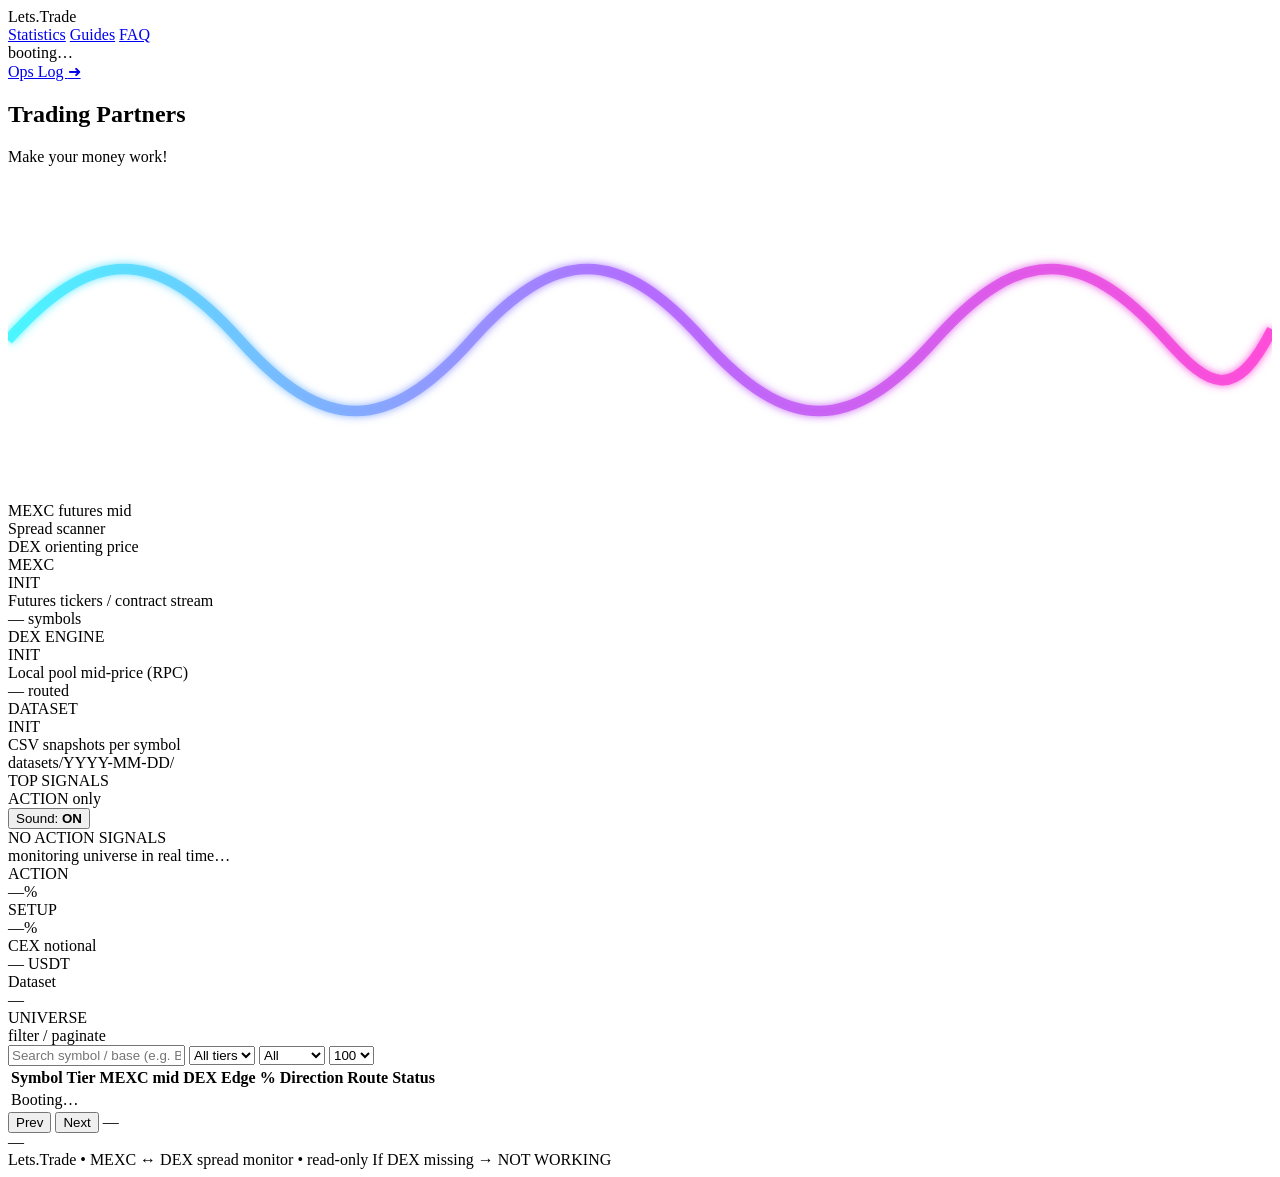
==== frontend/index.html @ 2355b115 "Remove Telegram integration" ====
<!doctype html>
<html lang="ru">
  <head>
    <meta charset="utf-8" />
    <meta name="viewport" content="width=device-width,initial-scale=1" />
    <meta http-equiv="Cache-Control" content="no-cache, no-store, must-revalidate" />
    <meta http-equiv="Pragma" content="no-cache" />
    <meta http-equiv="Expires" content="0" />
    <title>Lets.Trade — Arbitrage Radar</title>

    <link rel="icon" href="/static/icon.png" />
    <link rel="stylesheet" href="/static/style.css?v=lets-trade-ref-2" />
  </head>

  <body data-page="dashboard">
    <div class="lt-bg">
      <div class="lt-bg__grid3d"></div>
      <div class="lt-bg__vignette"></div>
      <div class="lt-bg__noise"></div>
    </div>

    <header class="lt-top">
      <div class="lt-brand">
        <div class="lt-brand__logo">
          <img src="/static/icon.png" alt="Lets.Trade" onerror="this.style.display='none'"/>
        </div>
        <div class="lt-brand__name">Lets.Trade</div>
      </div>

      <nav class="lt-nav">
        <a class="lt-nav__link lt-nav__link--active" href="/">Statistics</a>
        <a class="lt-nav__link" href="/log">Guides</a>
        <a class="lt-nav__link" href="/log">FAQ</a>
      </nav>

      <div class="lt-top__right">
        <div class="lt-chip">
          <span class="lt-dot"></span>
          <span id="tsLabel">booting…</span>
        </div>
        <a class="lt-btn lt-btn--cyan" href="/log">
          Ops Log
          <span class="lt-btn__arrow">➜</span>
        </a>
      </div>
    </header>

    <section class="lt-hero">
      <div class="lt-hero__head">
        <h1 class="lt-hero__title">Trading Partners</h1>
        <p class="lt-hero__sub">Make your money work!</p>
      </div>

      <div class="lt-hero__scene">
        <div class="lt-hero__grid"></div>

        <svg class="lt-wave" viewBox="0 0 1200 300" preserveAspectRatio="none" aria-hidden="true">
          <defs>
            <linearGradient id="gWave" x1="0" y1="0" x2="1" y2="0">
              <stop offset="0" stop-color="rgba(72,247,255,.95)"/>
              <stop offset="0.5" stop-color="rgba(178,107,255,.95)"/>
              <stop offset="1" stop-color="rgba(255,75,216,.95)"/>
            </linearGradient>
            <filter id="fGlow">
              <feGaussianBlur stdDeviation="4" result="b"/>
              <feMerge>
                <feMergeNode in="b"/>
                <feMergeNode in="SourceGraphic"/>
              </feMerge>
            </filter>
          </defs>

          <path class="lt-wave__path lt-wave__path--glow"
                d="M0,150 C80,60 140,60 220,150 C300,240 360,240 440,150
                   C520,60 580,60 660,150 C740,240 800,240 880,150
                   C960,60 1020,60 1100,150 C1140,195 1165,210 1200,140"
                fill="none" stroke="url(#gWave)" stroke-width="10" filter="url(#fGlow)" />
          <path class="lt-wave__path"
                d="M0,150 C80,60 140,60 220,150 C300,240 360,240 440,150
                   C520,60 580,60 660,150 C740,240 800,240 880,150
                   C960,60 1020,60 1100,150 C1140,195 1165,210 1200,140"
                fill="none" stroke="url(#gWave)" stroke-width="4" />
        </svg>

        <div class="lt-tag lt-tag--cyan" style="left: 10%; top: 30%;">
          <span class="lt-tag__dot"></span> MEXC futures mid
        </div>
        <div class="lt-tag lt-tag--blue" style="left: 38%; top: 22%;">
          <span class="lt-tag__dot"></span> Spread scanner
        </div>
        <div class="lt-tag lt-tag--magenta" style="left: 64%; top: 35%;">
          <span class="lt-tag__dot"></span> DEX orienting price
        </div>
      </div>
    </section>

    <main class="lt-shell">
      <section class="lt-dash">
        <div class="lt-cards4">
          <div class="lt-card lt-card--cyan">
            <div class="lt-card__title">MEXC</div>
            <div class="lt-card__pill"><span class="pill pill--init" id="st_mexc_pill">INIT</span></div>
            <div class="lt-card__desc">Futures tickers / contract stream</div>
            <div class="lt-card__meta"><span id="mexcCount">—</span> symbols</div>
          </div>

          <div class="lt-card lt-card--magenta">
            <div class="lt-card__title">DEX ENGINE</div>
            <div class="lt-card__pill"><span class="pill pill--init" id="st_dex_pill">INIT</span></div>
            <div class="lt-card__desc">Local pool mid-price (RPC)</div>
            <div class="lt-card__meta"><span id="dexRouted">—</span> routed</div>
          </div>

          <div class="lt-card lt-card--green">
            <div class="lt-card__title">DATASET</div>
            <div class="lt-card__pill"><span class="pill pill--init" id="st_ds_pill">INIT</span></div>
            <div class="lt-card__desc">CSV snapshots per symbol</div>
            <div class="lt-card__meta">datasets/YYYY-MM-DD/</div>
          </div>
        </div>

        <div class="lt-grid2">
          <section class="lt-panel">
            <header class="lt-panel__head">
              <div class="lt-panel__h">
                <div class="lt-panel__kicker">TOP SIGNALS</div>
                <div class="lt-panel__hint">ACTION only</div>
              </div>
              <button class="lt-btn lt-btn--ghost" id="btnMute">
                Sound: <b id="soundState">ON</b>
              </button>
            </header>

            <div class="lt-panel__body">
              <div id="signalsBox" class="signals">
                <div class="signals__empty">
                  <div class="signals__title">NO ACTION SIGNALS</div>
                  <div class="signals__sub">monitoring universe in real time…</div>
                </div>
              </div>

              <div class="lt-miniKpi">
                <div class="lt-miniKpi__item">
                  <div class="lt-miniKpi__label">ACTION</div>
                  <div class="lt-miniKpi__val"><span id="cfgAction">—</span>%</div>
                </div>
                <div class="lt-miniKpi__item">
                  <div class="lt-miniKpi__label">SETUP</div>
                  <div class="lt-miniKpi__val"><span id="cfgSetup">—</span>%</div>
                </div>
                <div class="lt-miniKpi__item">
                  <div class="lt-miniKpi__label">CEX notional</div>
                  <div class="lt-miniKpi__val"><span id="cfgNotional">—</span> USDT</div>
                </div>
                <div class="lt-miniKpi__item">
                  <div class="lt-miniKpi__label">Dataset</div>
                  <div class="lt-miniKpi__val"><span id="cfgDsMode">—</span></div>
                </div>
              </div>
            </div>
          </section>

          <section class="lt-panel">
            <header class="lt-panel__head">
              <div class="lt-panel__h">
                <div class="lt-panel__kicker">UNIVERSE</div>
                <div class="lt-panel__hint">filter / paginate</div>
              </div>

              <div class="lt-filters">
                <input id="q" class="lt-input" placeholder="Search symbol / base (e.g. BTC, PEPE)" />
                <select id="tier" class="lt-select">
                  <option value="ALL">All tiers</option>
                  <option value="HOT">HOT</option>
                  <option value="WARM">WARM</option>
                  <option value="COLD">COLD</option>
                </select>

                <select id="view" class="lt-select">
                  <option value="ALL">All</option>
                  <option value="ROUTED">Routed</option>
                  <option value="SIGNALS">Signals</option>
                </select>

                <select id="pageSize" class="lt-select">
                  <option value="50">50</option>
                  <option value="100" selected>100</option>
                  <option value="200">200</option>
                </select>
              </div>
            </header>

            <div class="lt-panel__body">
              <div class="lt-tableWrap">
                <table class="table">
                  <thead>
                    <tr>
                      <th>Symbol</th>
                      <th>Tier</th>
                      <th>MEXC mid</th>
                      <th>DEX</th>
                      <th>Edge %</th>
                      <th>Direction</th>
                      <th>Route</th>
                      <th>Status</th>
                    </tr>
                  </thead>
                  <tbody id="rows">
                    <tr><td colspan="8" class="muted">Booting…</td></tr>
                  </tbody>
                </table>
              </div>

              <div class="lt-pager">
                <div class="lt-pager__left">
                  <button class="lt-btn lt-btn--ghost" id="prev">Prev</button>
                  <button class="lt-btn lt-btn--ghost" id="next">Next</button>
                  <span class="lt-pager__info" id="pageInfo">—</span>
                </div>
                <div class="lt-pager__right">
                  <span class="muted" id="counts">—</span>
                </div>
              </div>
            </div>
          </section>
        </div>

        <footer class="lt-foot">
          <span>Lets.Trade • MEXC ↔ DEX spread monitor • read-only</span>
          <span class="muted">If DEX missing → NOT WORKING</span>
        </footer>
      </section>
    </main>

    <script defer src="/static/app.js?v=lets-trade-ref-2"></script>
  </body>
</html>
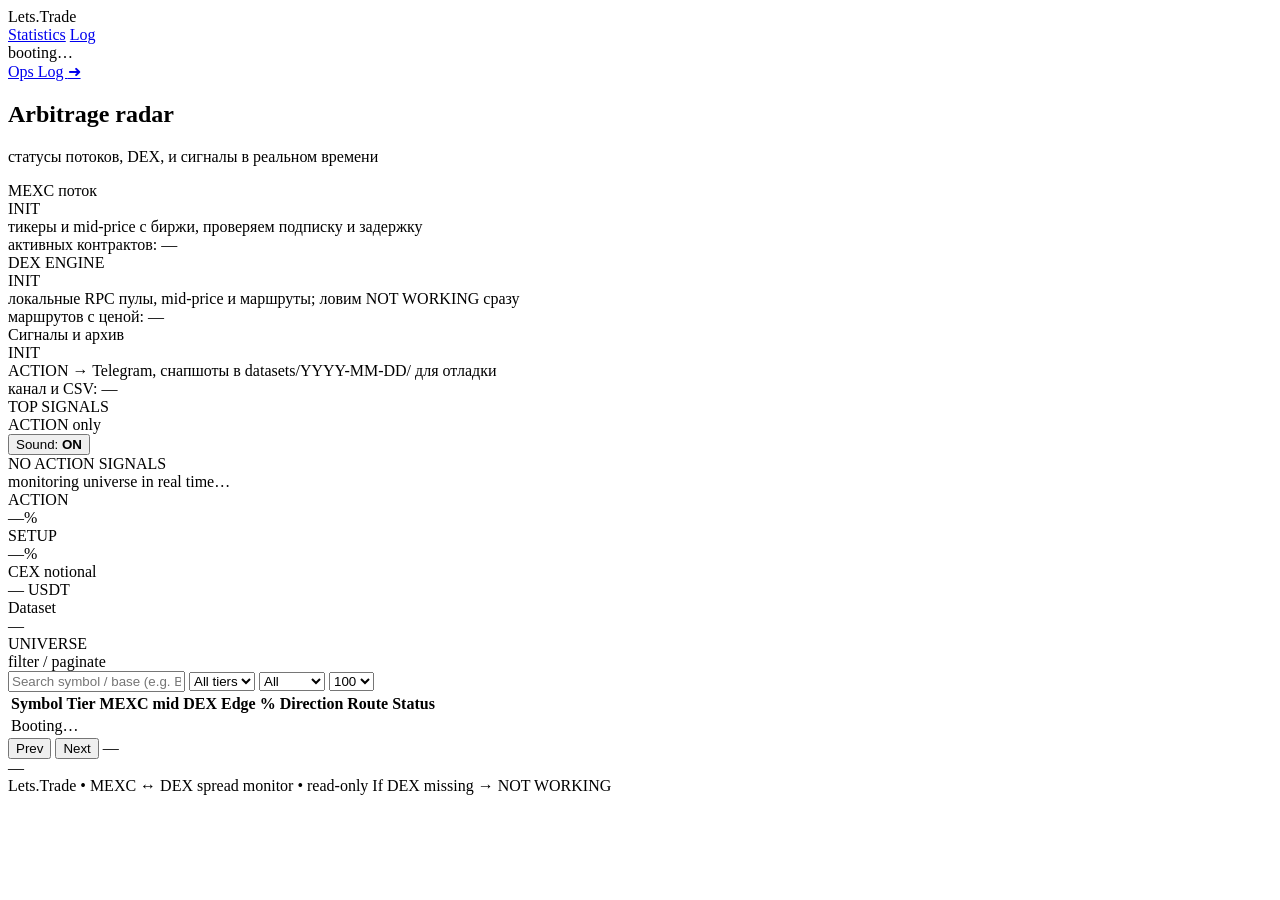
==== commit 6223fdaf: "Revamp dashboard and log views" ====
--- a/frontend/index.html
+++ b/frontend/index.html
@@ -29,8 +29,7 @@
 
       <nav class="lt-nav">
         <a class="lt-nav__link lt-nav__link--active" href="/">Statistics</a>
-        <a class="lt-nav__link" href="/log">Guides</a>
-        <a class="lt-nav__link" href="/log">FAQ</a>
+        <a class="lt-nav__link" href="/log">Log</a>
       </nav>
 
       <div class="lt-top__right">
@@ -45,77 +44,35 @@
       </div>
     </header>
 
-    <section class="lt-hero">
+    <section class="lt-hero lt-hero--compact">
       <div class="lt-hero__head">
-        <h1 class="lt-hero__title">Trading Partners</h1>
-        <p class="lt-hero__sub">Make your money work!</p>
-      </div>
-
-      <div class="lt-hero__scene">
-        <div class="lt-hero__grid"></div>
-
-        <svg class="lt-wave" viewBox="0 0 1200 300" preserveAspectRatio="none" aria-hidden="true">
-          <defs>
-            <linearGradient id="gWave" x1="0" y1="0" x2="1" y2="0">
-              <stop offset="0" stop-color="rgba(72,247,255,.95)"/>
-              <stop offset="0.5" stop-color="rgba(178,107,255,.95)"/>
-              <stop offset="1" stop-color="rgba(255,75,216,.95)"/>
-            </linearGradient>
-            <filter id="fGlow">
-              <feGaussianBlur stdDeviation="4" result="b"/>
-              <feMerge>
-                <feMergeNode in="b"/>
-                <feMergeNode in="SourceGraphic"/>
-              </feMerge>
-            </filter>
-          </defs>
-
-          <path class="lt-wave__path lt-wave__path--glow"
-                d="M0,150 C80,60 140,60 220,150 C300,240 360,240 440,150
-                   C520,60 580,60 660,150 C740,240 800,240 880,150
-                   C960,60 1020,60 1100,150 C1140,195 1165,210 1200,140"
-                fill="none" stroke="url(#gWave)" stroke-width="10" filter="url(#fGlow)" />
-          <path class="lt-wave__path"
-                d="M0,150 C80,60 140,60 220,150 C300,240 360,240 440,150
-                   C520,60 580,60 660,150 C740,240 800,240 880,150
-                   C960,60 1020,60 1100,150 C1140,195 1165,210 1200,140"
-                fill="none" stroke="url(#gWave)" stroke-width="4" />
-        </svg>
-
-        <div class="lt-tag lt-tag--cyan" style="left: 10%; top: 30%;">
-          <span class="lt-tag__dot"></span> MEXC futures mid
-        </div>
-        <div class="lt-tag lt-tag--blue" style="left: 38%; top: 22%;">
-          <span class="lt-tag__dot"></span> Spread scanner
-        </div>
-        <div class="lt-tag lt-tag--magenta" style="left: 64%; top: 35%;">
-          <span class="lt-tag__dot"></span> DEX orienting price
-        </div>
+        <h1 class="lt-hero__title">Arbitrage radar</h1>
+        <p class="lt-hero__sub">статусы потоков, DEX, и сигналы в реальном времени</p>
       </div>
     </section>
 
     <main class="lt-shell">
       <section class="lt-dash">
-        <div class="lt-cards4">
+        <div class="lt-cards3">
           <div class="lt-card lt-card--cyan">
-            <div class="lt-card__title">MEXC</div>
+            <div class="lt-card__title">MEXC поток</div>
             <div class="lt-card__pill"><span class="pill pill--init" id="st_mexc_pill">INIT</span></div>
-            <div class="lt-card__desc">Futures tickers / contract stream</div>
-            <div class="lt-card__meta"><span id="mexcCount">—</span> symbols</div>
+            <div class="lt-card__desc">тикеры и mid-price с биржи, проверяем подписку и задержку</div>
+            <div class="lt-card__meta">активных контрактов: <span id="mexcCount">—</span></div>
           </div>
 
           <div class="lt-card lt-card--magenta">
             <div class="lt-card__title">DEX ENGINE</div>
             <div class="lt-card__pill"><span class="pill pill--init" id="st_dex_pill">INIT</span></div>
-            <div class="lt-card__desc">Local pool mid-price (RPC)</div>
-            <div class="lt-card__meta"><span id="dexRouted">—</span> routed</div>
+            <div class="lt-card__desc">локальные RPC пулы, mid-price и маршруты; ловим NOT WORKING сразу</div>
+            <div class="lt-card__meta">маршрутов с ценой: <span id="dexRouted">—</span></div>
           </div>
 
           <div class="lt-card lt-card--green">
-            <div class="lt-card__title">DATASET</div>
+            <div class="lt-card__title">Сигналы и архив</div>
             <div class="lt-card__pill"><span class="pill pill--init" id="st_ds_pill">INIT</span></div>
-            <div class="lt-card__desc">CSV snapshots per symbol</div>
-            <div class="lt-card__meta">datasets/YYYY-MM-DD/</div>
+            <div class="lt-card__desc">ACTION → Telegram, снапшоты в datasets/YYYY-MM-DD/ для отладки</div>
+            <div class="lt-card__meta">канал и CSV: <span id="tgHint">—</span></div>
           </div>
         </div>
 
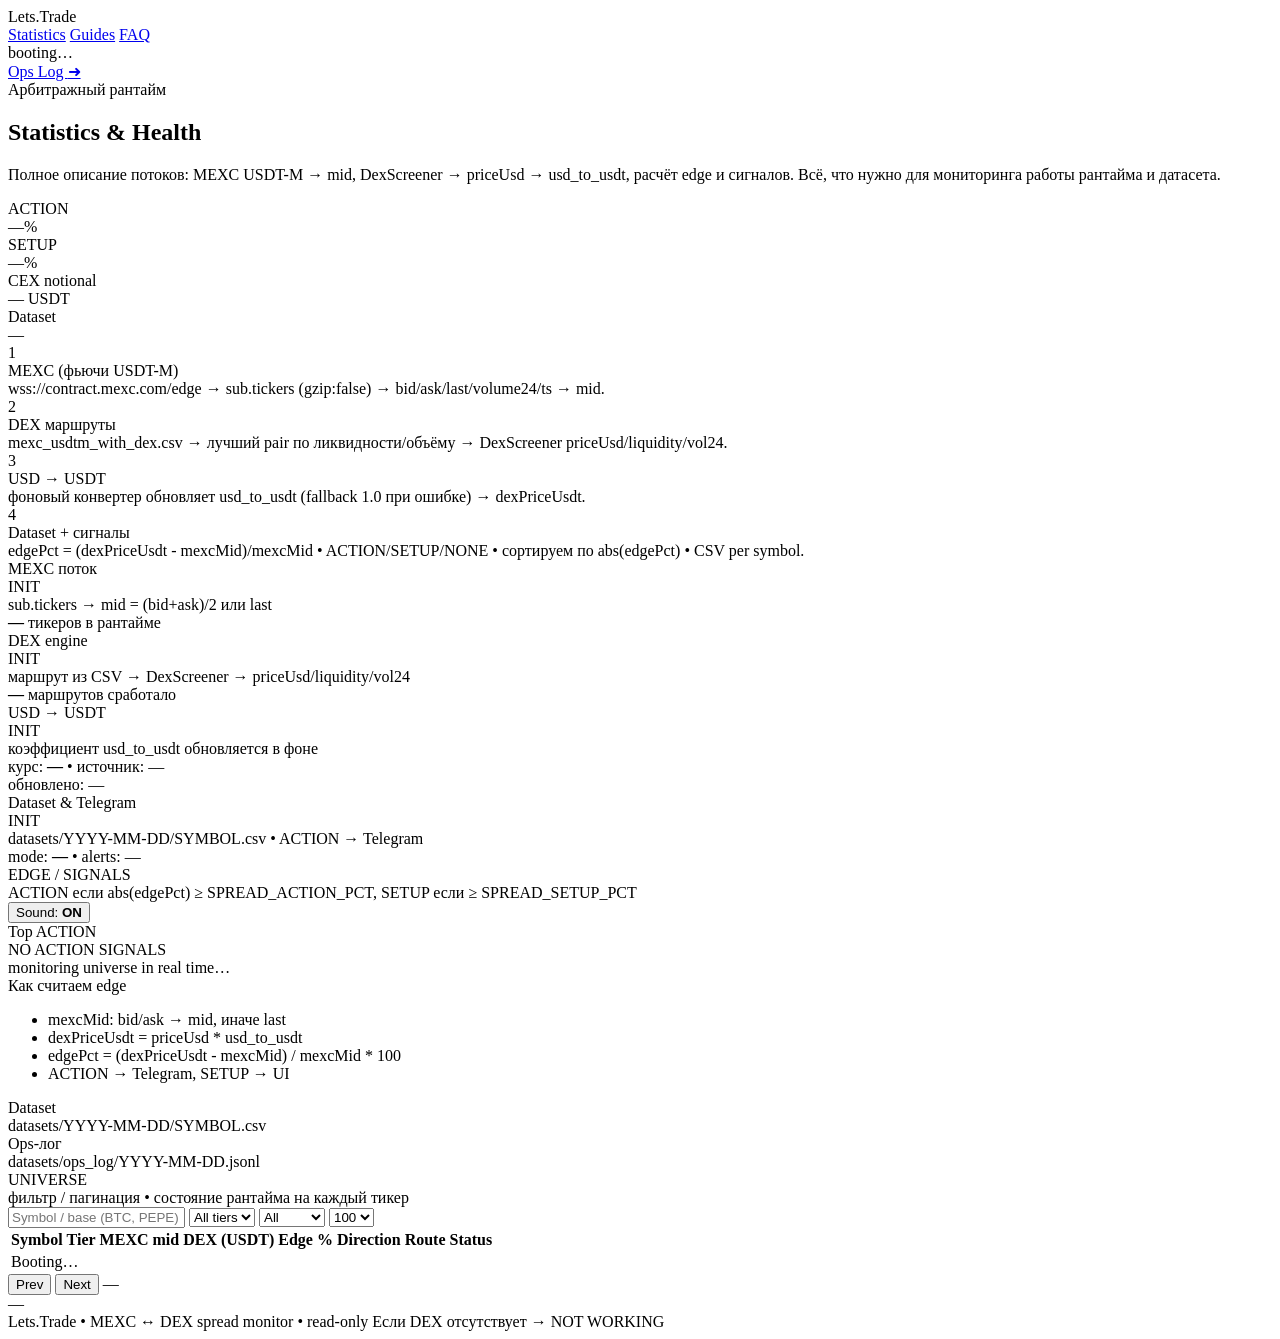
==== commit a13863bc: "Revamp statistics dashboard layout" ====
--- a/frontend/index.html
+++ b/frontend/index.html
@@ -6,10 +6,10 @@
     <meta http-equiv="Cache-Control" content="no-cache, no-store, must-revalidate" />
     <meta http-equiv="Pragma" content="no-cache" />
     <meta http-equiv="Expires" content="0" />
-    <title>Lets.Trade — Arbitrage Radar</title>
+    <title>Lets.Trade — Statistics & Health</title>
 
     <link rel="icon" href="/static/icon.png" />
-    <link rel="stylesheet" href="/static/style.css?v=lets-trade-ref-2" />
+    <link rel="stylesheet" href="/static/style.css?v=lets-trade-ref-3" />
   </head>
 
   <body data-page="dashboard">
@@ -22,14 +22,15 @@
     <header class="lt-top">
       <div class="lt-brand">
         <div class="lt-brand__logo">
-          <img src="/static/icon.png" alt="Lets.Trade" onerror="this.style.display='none'"/>
+          <img src="/static/icon.png" alt="Lets.Trade" onerror="this.style.display='none'" />
         </div>
         <div class="lt-brand__name">Lets.Trade</div>
       </div>
 
       <nav class="lt-nav">
         <a class="lt-nav__link lt-nav__link--active" href="/">Statistics</a>
-        <a class="lt-nav__link" href="/log">Log</a>
+        <a class="lt-nav__link" href="/log">Guides</a>
+        <a class="lt-nav__link" href="/log">FAQ</a>
       </nav>
 
       <div class="lt-top__right">
@@ -44,35 +45,99 @@
       </div>
     </header>
 
-    <section class="lt-hero lt-hero--compact">
+    <section class="lt-hero lt-hero--tight">
       <div class="lt-hero__head">
-        <h1 class="lt-hero__title">Arbitrage radar</h1>
-        <p class="lt-hero__sub">статусы потоков, DEX, и сигналы в реальном времени</p>
+        <div class="lt-kicker">Арбитражный рантайм</div>
+        <h1 class="lt-hero__title">Statistics & Health</h1>
+        <p class="lt-hero__sub">
+          Полное описание потоков: MEXC USDT-M → mid, DexScreener → priceUsd → usd_to_usdt, расчёт edge и сигналов.
+          Всё, что нужно для мониторинга работы рантайма и датасета.
+        </p>
+
+        <div class="lt-miniKpi lt-miniKpi--hero">
+          <div class="lt-miniKpi__item">
+            <div class="lt-miniKpi__label">ACTION</div>
+            <div class="lt-miniKpi__val"><span id="cfgAction">—</span>%</div>
+          </div>
+          <div class="lt-miniKpi__item">
+            <div class="lt-miniKpi__label">SETUP</div>
+            <div class="lt-miniKpi__val"><span id="cfgSetup">—</span>%</div>
+          </div>
+          <div class="lt-miniKpi__item">
+            <div class="lt-miniKpi__label">CEX notional</div>
+            <div class="lt-miniKpi__val"><span id="cfgNotional">—</span> USDT</div>
+          </div>
+          <div class="lt-miniKpi__item">
+            <div class="lt-miniKpi__label">Dataset</div>
+            <div class="lt-miniKpi__val"><span id="cfgDsMode">—</span></div>
+          </div>
+        </div>
+      </div>
+
+      <div class="lt-hero__scene lt-hero__scene--flow">
+        <div class="lt-hero__flow">
+          <div class="lt-hero__flowItem">
+            <span class="pill pill--ok">1</span>
+            <div>
+              <div class="lt-hero__flowTitle">MEXC (фьючи USDT-M)</div>
+              <div class="lt-hero__flowText">wss://contract.mexc.com/edge → sub.tickers (gzip:false) → bid/ask/last/volume24/ts → mid.</div>
+            </div>
+          </div>
+          <div class="lt-hero__flowItem">
+            <span class="pill pill--ok">2</span>
+            <div>
+              <div class="lt-hero__flowTitle">DEX маршруты</div>
+              <div class="lt-hero__flowText">mexc_usdtm_with_dex.csv → лучший pair по ликвидности/объёму → DexScreener priceUsd/liquidity/vol24.</div>
+            </div>
+          </div>
+          <div class="lt-hero__flowItem">
+            <span class="pill pill--ok">3</span>
+            <div>
+              <div class="lt-hero__flowTitle">USD → USDT</div>
+              <div class="lt-hero__flowText">фоновый конвертер обновляет usd_to_usdt (fallback 1.0 при ошибке) → dexPriceUsdt.</div>
+            </div>
+          </div>
+          <div class="lt-hero__flowItem">
+            <span class="pill pill--ok">4</span>
+            <div>
+              <div class="lt-hero__flowTitle">Dataset + сигналы</div>
+              <div class="lt-hero__flowText">edgePct = (dexPriceUsdt - mexcMid)/mexcMid • ACTION/SETUP/NONE • сортируем по abs(edgePct) • CSV per symbol.</div>
+            </div>
+          </div>
+        </div>
       </div>
     </section>
 
     <main class="lt-shell">
       <section class="lt-dash">
-        <div class="lt-cards3">
+        <div class="lt-grid2 lt-grid2--wide">
           <div class="lt-card lt-card--cyan">
             <div class="lt-card__title">MEXC поток</div>
             <div class="lt-card__pill"><span class="pill pill--init" id="st_mexc_pill">INIT</span></div>
-            <div class="lt-card__desc">тикеры и mid-price с биржи, проверяем подписку и задержку</div>
-            <div class="lt-card__meta">активных контрактов: <span id="mexcCount">—</span></div>
+            <div class="lt-card__desc">sub.tickers → mid = (bid+ask)/2 или last</div>
+            <div class="lt-card__meta"><b id="mexcCount">—</b> тикеров в рантайме</div>
           </div>
 
           <div class="lt-card lt-card--magenta">
-            <div class="lt-card__title">DEX ENGINE</div>
+            <div class="lt-card__title">DEX engine</div>
             <div class="lt-card__pill"><span class="pill pill--init" id="st_dex_pill">INIT</span></div>
-            <div class="lt-card__desc">локальные RPC пулы, mid-price и маршруты; ловим NOT WORKING сразу</div>
-            <div class="lt-card__meta">маршрутов с ценой: <span id="dexRouted">—</span></div>
-          </div>
+            <div class="lt-card__desc">маршрут из CSV → DexScreener → priceUsd/liquidity/vol24</div>
+            <div class="lt-card__meta"><b id="dexRouted">—</b> маршрутов сработало</div>
+          </div>
+
+          <div class="lt-card lt-card--blue">
+          <div class="lt-card__title">USD → USDT</div>
+          <div class="lt-card__pill"><span class="pill pill--init" id="st_usd_pill">INIT</span></div>
+          <div class="lt-card__desc">коэффициент usd_to_usdt обновляется в фоне</div>
+          <div class="lt-card__meta">курс: <b id="usdRate">—</b> • источник: <span id="usdSource">—</span></div>
+          <div class="lt-card__meta">обновлено: <span id="usdAge">—</span></div>
+        </div>
 
           <div class="lt-card lt-card--green">
-            <div class="lt-card__title">Сигналы и архив</div>
+            <div class="lt-card__title">Dataset & Telegram</div>
             <div class="lt-card__pill"><span class="pill pill--init" id="st_ds_pill">INIT</span></div>
-            <div class="lt-card__desc">ACTION → Telegram, снапшоты в datasets/YYYY-MM-DD/ для отладки</div>
-            <div class="lt-card__meta">канал и CSV: <span id="tgHint">—</span></div>
+            <div class="lt-card__desc">datasets/YYYY-MM-DD/SYMBOL.csv • ACTION → Telegram</div>
+            <div class="lt-card__meta">mode: <b id="dsModeLabel">—</b> • alerts: <span id="tgHint">—</span></div>
           </div>
         </div>
 
@@ -80,8 +145,8 @@
           <section class="lt-panel">
             <header class="lt-panel__head">
               <div class="lt-panel__h">
-                <div class="lt-panel__kicker">TOP SIGNALS</div>
-                <div class="lt-panel__hint">ACTION only</div>
+                <div class="lt-panel__kicker">EDGE / SIGNALS</div>
+                <div class="lt-panel__hint">ACTION если abs(edgePct) ≥ SPREAD_ACTION_PCT, SETUP если ≥ SPREAD_SETUP_PCT</div>
               </div>
               <button class="lt-btn lt-btn--ghost" id="btnMute">
                 Sound: <b id="soundState">ON</b>
@@ -89,29 +154,36 @@
             </header>
 
             <div class="lt-panel__body">
-              <div id="signalsBox" class="signals">
-                <div class="signals__empty">
-                  <div class="signals__title">NO ACTION SIGNALS</div>
-                  <div class="signals__sub">monitoring universe in real time…</div>
-                </div>
-              </div>
-
-              <div class="lt-miniKpi">
-                <div class="lt-miniKpi__item">
-                  <div class="lt-miniKpi__label">ACTION</div>
-                  <div class="lt-miniKpi__val"><span id="cfgAction">—</span>%</div>
-                </div>
-                <div class="lt-miniKpi__item">
-                  <div class="lt-miniKpi__label">SETUP</div>
-                  <div class="lt-miniKpi__val"><span id="cfgSetup">—</span>%</div>
-                </div>
-                <div class="lt-miniKpi__item">
-                  <div class="lt-miniKpi__label">CEX notional</div>
-                  <div class="lt-miniKpi__val"><span id="cfgNotional">—</span> USDT</div>
-                </div>
-                <div class="lt-miniKpi__item">
-                  <div class="lt-miniKpi__label">Dataset</div>
-                  <div class="lt-miniKpi__val"><span id="cfgDsMode">—</span></div>
+              <div class="lt-split">
+                <div class="lt-split__col">
+                  <div class="lt-split__title">Top ACTION</div>
+                  <div id="signalsBox" class="signals">
+                    <div class="signals__empty">
+                      <div class="signals__title">NO ACTION SIGNALS</div>
+                      <div class="signals__sub">monitoring universe in real time…</div>
+                    </div>
+                  </div>
+                </div>
+                <div class="lt-split__col lt-split__col--notes">
+                  <div class="lt-note">
+                    <div class="lt-note__title">Как считаем edge</div>
+                    <ul>
+                      <li>mexcMid: bid/ask → mid, иначе last</li>
+                      <li>dexPriceUsdt = priceUsd * usd_to_usdt</li>
+                      <li>edgePct = (dexPriceUsdt - mexcMid) / mexcMid * 100</li>
+                      <li>ACTION → Telegram, SETUP → UI</li>
+                    </ul>
+                  </div>
+                  <div class="lt-miniKpi lt-miniKpi--stacked">
+                    <div class="lt-miniKpi__item">
+                      <div class="lt-miniKpi__label">Dataset</div>
+                      <div class="lt-miniKpi__val">datasets/YYYY-MM-DD/SYMBOL.csv</div>
+                    </div>
+                    <div class="lt-miniKpi__item">
+                      <div class="lt-miniKpi__label">Ops-лог</div>
+                      <div class="lt-miniKpi__val">datasets/ops_log/YYYY-MM-DD.jsonl</div>
+                    </div>
+                  </div>
                 </div>
               </div>
             </div>
@@ -121,11 +193,11 @@
             <header class="lt-panel__head">
               <div class="lt-panel__h">
                 <div class="lt-panel__kicker">UNIVERSE</div>
-                <div class="lt-panel__hint">filter / paginate</div>
-              </div>
-
-              <div class="lt-filters">
-                <input id="q" class="lt-input" placeholder="Search symbol / base (e.g. BTC, PEPE)" />
+                <div class="lt-panel__hint">фильтр / пагинация • состояние рантайма на каждый тикер</div>
+              </div>
+
+              <div class="lt-filters lt-filters--tight">
+                <input id="q" class="lt-input" placeholder="Symbol / base (BTC, PEPE)" />
                 <select id="tier" class="lt-select">
                   <option value="ALL">All tiers</option>
                   <option value="HOT">HOT</option>
@@ -155,7 +227,7 @@
                       <th>Symbol</th>
                       <th>Tier</th>
                       <th>MEXC mid</th>
-                      <th>DEX</th>
+                      <th>DEX (USDT)</th>
                       <th>Edge %</th>
                       <th>Direction</th>
                       <th>Route</th>
@@ -184,11 +256,11 @@
 
         <footer class="lt-foot">
           <span>Lets.Trade • MEXC ↔ DEX spread monitor • read-only</span>
-          <span class="muted">If DEX missing → NOT WORKING</span>
+          <span class="muted">Если DEX отсутствует → NOT WORKING</span>
         </footer>
       </section>
     </main>
 
-    <script defer src="/static/app.js?v=lets-trade-ref-2"></script>
+    <script defer src="/static/app.js?v=lets-trade-ref-3"></script>
   </body>
 </html>
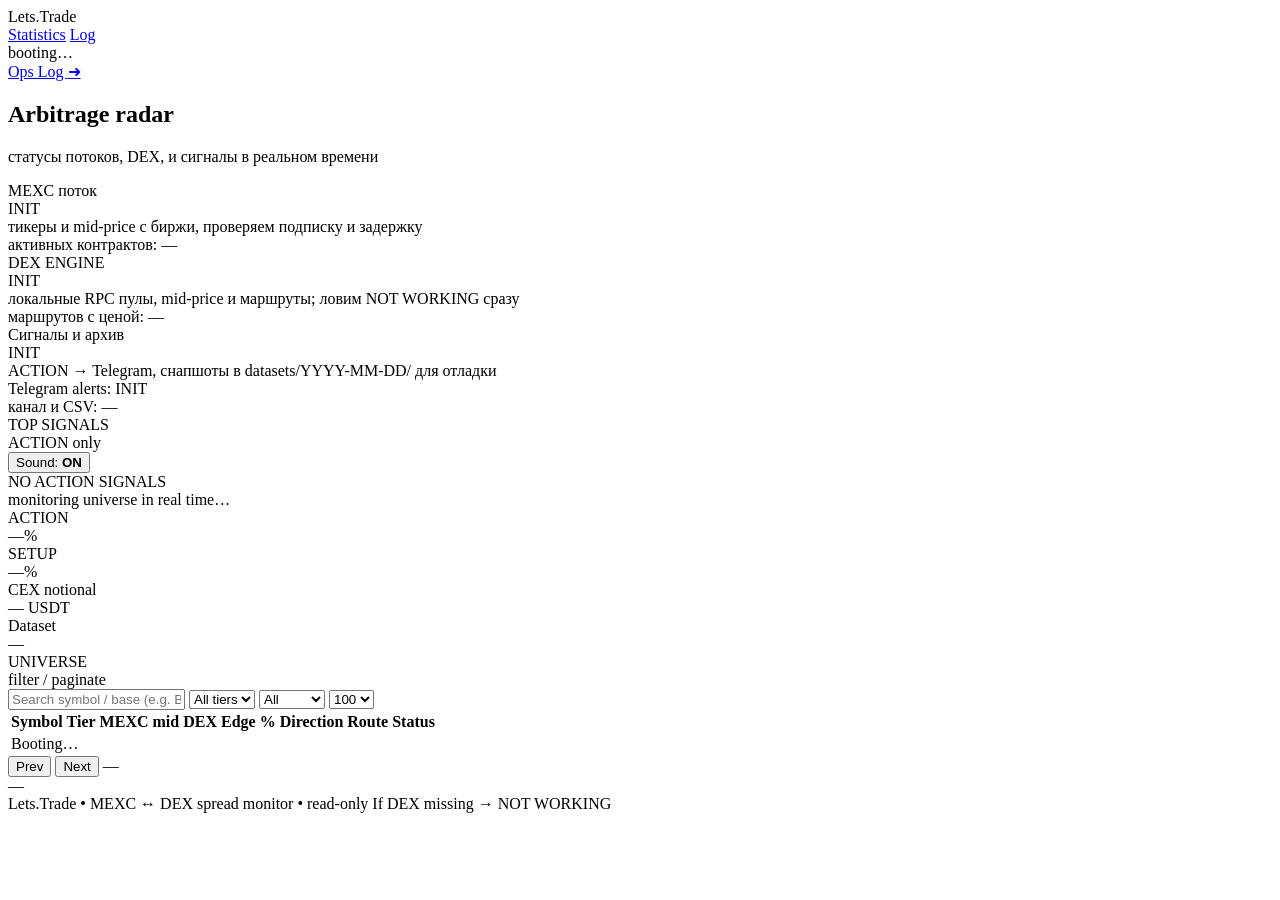
==== commit 21fdbc66: "Show Telegram service status on dashboard" ====
--- a/frontend/index.html
+++ b/frontend/index.html
@@ -6,10 +6,10 @@
     <meta http-equiv="Cache-Control" content="no-cache, no-store, must-revalidate" />
     <meta http-equiv="Pragma" content="no-cache" />
     <meta http-equiv="Expires" content="0" />
-    <title>Lets.Trade — Statistics & Health</title>
+    <title>Lets.Trade — Arbitrage Radar</title>
 
     <link rel="icon" href="/static/icon.png" />
-    <link rel="stylesheet" href="/static/style.css?v=lets-trade-ref-3" />
+    <link rel="stylesheet" href="/static/style.css?v=lets-trade-ref-2" />
   </head>
 
   <body data-page="dashboard">
@@ -22,15 +22,14 @@
     <header class="lt-top">
       <div class="lt-brand">
         <div class="lt-brand__logo">
-          <img src="/static/icon.png" alt="Lets.Trade" onerror="this.style.display='none'" />
+          <img src="/static/icon.png" alt="Lets.Trade" onerror="this.style.display='none'"/>
         </div>
         <div class="lt-brand__name">Lets.Trade</div>
       </div>
 
       <nav class="lt-nav">
         <a class="lt-nav__link lt-nav__link--active" href="/">Statistics</a>
-        <a class="lt-nav__link" href="/log">Guides</a>
-        <a class="lt-nav__link" href="/log">FAQ</a>
+        <a class="lt-nav__link" href="/log">Log</a>
       </nav>
 
       <div class="lt-top__right">
@@ -45,108 +44,45 @@
       </div>
     </header>
 
-    <section class="lt-hero lt-hero--tight">
+    <section class="lt-hero lt-hero--compact">
       <div class="lt-hero__head">
-        <div class="lt-kicker">Арбитражный рантайм</div>
-        <h1 class="lt-hero__title">Statistics & Health</h1>
-        <p class="lt-hero__sub">
-          Полное описание потоков: MEXC USDT-M → mid, DexScreener → priceUsd → usd_to_usdt, расчёт edge и сигналов.
-          Всё, что нужно для мониторинга работы рантайма и датасета.
-        </p>
-
-        <div class="lt-miniKpi lt-miniKpi--hero">
-          <div class="lt-miniKpi__item">
-            <div class="lt-miniKpi__label">ACTION</div>
-            <div class="lt-miniKpi__val"><span id="cfgAction">—</span>%</div>
-          </div>
-          <div class="lt-miniKpi__item">
-            <div class="lt-miniKpi__label">SETUP</div>
-            <div class="lt-miniKpi__val"><span id="cfgSetup">—</span>%</div>
-          </div>
-          <div class="lt-miniKpi__item">
-            <div class="lt-miniKpi__label">CEX notional</div>
-            <div class="lt-miniKpi__val"><span id="cfgNotional">—</span> USDT</div>
-          </div>
-          <div class="lt-miniKpi__item">
-            <div class="lt-miniKpi__label">Dataset</div>
-            <div class="lt-miniKpi__val"><span id="cfgDsMode">—</span></div>
-          </div>
-        </div>
-      </div>
-
-      <div class="lt-hero__scene lt-hero__scene--flow">
-        <div class="lt-hero__flow">
-          <div class="lt-hero__flowItem">
-            <span class="pill pill--ok">1</span>
-            <div>
-              <div class="lt-hero__flowTitle">MEXC (фьючи USDT-M)</div>
-              <div class="lt-hero__flowText">wss://contract.mexc.com/edge → sub.tickers (gzip:false) → bid/ask/last/volume24/ts → mid.</div>
-            </div>
-          </div>
-          <div class="lt-hero__flowItem">
-            <span class="pill pill--ok">2</span>
-            <div>
-              <div class="lt-hero__flowTitle">DEX маршруты</div>
-              <div class="lt-hero__flowText">mexc_usdtm_with_dex.csv → лучший pair по ликвидности/объёму → DexScreener priceUsd/liquidity/vol24.</div>
-            </div>
-          </div>
-          <div class="lt-hero__flowItem">
-            <span class="pill pill--ok">3</span>
-            <div>
-              <div class="lt-hero__flowTitle">USD → USDT</div>
-              <div class="lt-hero__flowText">фоновый конвертер обновляет usd_to_usdt (fallback 1.0 при ошибке) → dexPriceUsdt.</div>
-            </div>
-          </div>
-          <div class="lt-hero__flowItem">
-            <span class="pill pill--ok">4</span>
-            <div>
-              <div class="lt-hero__flowTitle">Dataset + сигналы</div>
-              <div class="lt-hero__flowText">edgePct = (dexPriceUsdt - mexcMid)/mexcMid • ACTION/SETUP/NONE • сортируем по abs(edgePct) • CSV per symbol.</div>
-            </div>
-          </div>
-        </div>
+        <h1 class="lt-hero__title">Arbitrage radar</h1>
+        <p class="lt-hero__sub">статусы потоков, DEX, и сигналы в реальном времени</p>
       </div>
     </section>
 
     <main class="lt-shell">
       <section class="lt-dash">
-        <div class="lt-grid2 lt-grid2--wide">
+        <div class="lt-cards3">
           <div class="lt-card lt-card--cyan">
             <div class="lt-card__title">MEXC поток</div>
             <div class="lt-card__pill"><span class="pill pill--init" id="st_mexc_pill">INIT</span></div>
-            <div class="lt-card__desc">sub.tickers → mid = (bid+ask)/2 или last</div>
-            <div class="lt-card__meta"><b id="mexcCount">—</b> тикеров в рантайме</div>
+            <div class="lt-card__desc">тикеры и mid-price с биржи, проверяем подписку и задержку</div>
+            <div class="lt-card__meta">активных контрактов: <span id="mexcCount">—</span></div>
           </div>
 
           <div class="lt-card lt-card--magenta">
-            <div class="lt-card__title">DEX engine</div>
+            <div class="lt-card__title">DEX ENGINE</div>
             <div class="lt-card__pill"><span class="pill pill--init" id="st_dex_pill">INIT</span></div>
-            <div class="lt-card__desc">маршрут из CSV → DexScreener → priceUsd/liquidity/vol24</div>
-            <div class="lt-card__meta"><b id="dexRouted">—</b> маршрутов сработало</div>
+            <div class="lt-card__desc">локальные RPC пулы, mid-price и маршруты; ловим NOT WORKING сразу</div>
+            <div class="lt-card__meta">маршрутов с ценой: <span id="dexRouted">—</span></div>
           </div>
 
-          <div class="lt-card lt-card--blue">
-          <div class="lt-card__title">USD → USDT</div>
-          <div class="lt-card__pill"><span class="pill pill--init" id="st_usd_pill">INIT</span></div>
-          <div class="lt-card__desc">коэффициент usd_to_usdt обновляется в фоне</div>
-          <div class="lt-card__meta">курс: <b id="usdRate">—</b> • источник: <span id="usdSource">—</span></div>
-          <div class="lt-card__meta">обновлено: <span id="usdAge">—</span></div>
-        </div>
-
-          <div class="lt-card lt-card--green">
-            <div class="lt-card__title">Dataset & Telegram</div>
-            <div class="lt-card__pill"><span class="pill pill--init" id="st_ds_pill">INIT</span></div>
-            <div class="lt-card__desc">datasets/YYYY-MM-DD/SYMBOL.csv • ACTION → Telegram</div>
-            <div class="lt-card__meta">mode: <b id="dsModeLabel">—</b> • alerts: <span id="tgHint">—</span></div>
-          </div>
+            <div class="lt-card lt-card--green">
+              <div class="lt-card__title">Сигналы и архив</div>
+              <div class="lt-card__pill"><span class="pill pill--init" id="st_ds_pill">INIT</span></div>
+              <div class="lt-card__desc">ACTION → Telegram, снапшоты в datasets/YYYY-MM-DD/ для отладки</div>
+              <div class="lt-card__meta">Telegram alerts: <span class="pill pill--init" id="st_tg_pill">INIT</span></div>
+              <div class="lt-card__meta">канал и CSV: <span id="tgHint">—</span></div>
+            </div>
         </div>
 
         <div class="lt-grid2">
           <section class="lt-panel">
             <header class="lt-panel__head">
               <div class="lt-panel__h">
-                <div class="lt-panel__kicker">EDGE / SIGNALS</div>
-                <div class="lt-panel__hint">ACTION если abs(edgePct) ≥ SPREAD_ACTION_PCT, SETUP если ≥ SPREAD_SETUP_PCT</div>
+                <div class="lt-panel__kicker">TOP SIGNALS</div>
+                <div class="lt-panel__hint">ACTION only</div>
               </div>
               <button class="lt-btn lt-btn--ghost" id="btnMute">
                 Sound: <b id="soundState">ON</b>
@@ -154,36 +90,29 @@
             </header>
 
             <div class="lt-panel__body">
-              <div class="lt-split">
-                <div class="lt-split__col">
-                  <div class="lt-split__title">Top ACTION</div>
-                  <div id="signalsBox" class="signals">
-                    <div class="signals__empty">
-                      <div class="signals__title">NO ACTION SIGNALS</div>
-                      <div class="signals__sub">monitoring universe in real time…</div>
-                    </div>
-                  </div>
+              <div id="signalsBox" class="signals">
+                <div class="signals__empty">
+                  <div class="signals__title">NO ACTION SIGNALS</div>
+                  <div class="signals__sub">monitoring universe in real time…</div>
                 </div>
-                <div class="lt-split__col lt-split__col--notes">
-                  <div class="lt-note">
-                    <div class="lt-note__title">Как считаем edge</div>
-                    <ul>
-                      <li>mexcMid: bid/ask → mid, иначе last</li>
-                      <li>dexPriceUsdt = priceUsd * usd_to_usdt</li>
-                      <li>edgePct = (dexPriceUsdt - mexcMid) / mexcMid * 100</li>
-                      <li>ACTION → Telegram, SETUP → UI</li>
-                    </ul>
-                  </div>
-                  <div class="lt-miniKpi lt-miniKpi--stacked">
-                    <div class="lt-miniKpi__item">
-                      <div class="lt-miniKpi__label">Dataset</div>
-                      <div class="lt-miniKpi__val">datasets/YYYY-MM-DD/SYMBOL.csv</div>
-                    </div>
-                    <div class="lt-miniKpi__item">
-                      <div class="lt-miniKpi__label">Ops-лог</div>
-                      <div class="lt-miniKpi__val">datasets/ops_log/YYYY-MM-DD.jsonl</div>
-                    </div>
-                  </div>
+              </div>
+
+              <div class="lt-miniKpi">
+                <div class="lt-miniKpi__item">
+                  <div class="lt-miniKpi__label">ACTION</div>
+                  <div class="lt-miniKpi__val"><span id="cfgAction">—</span>%</div>
+                </div>
+                <div class="lt-miniKpi__item">
+                  <div class="lt-miniKpi__label">SETUP</div>
+                  <div class="lt-miniKpi__val"><span id="cfgSetup">—</span>%</div>
+                </div>
+                <div class="lt-miniKpi__item">
+                  <div class="lt-miniKpi__label">CEX notional</div>
+                  <div class="lt-miniKpi__val"><span id="cfgNotional">—</span> USDT</div>
+                </div>
+                <div class="lt-miniKpi__item">
+                  <div class="lt-miniKpi__label">Dataset</div>
+                  <div class="lt-miniKpi__val"><span id="cfgDsMode">—</span></div>
                 </div>
               </div>
             </div>
@@ -193,11 +122,11 @@
             <header class="lt-panel__head">
               <div class="lt-panel__h">
                 <div class="lt-panel__kicker">UNIVERSE</div>
-                <div class="lt-panel__hint">фильтр / пагинация • состояние рантайма на каждый тикер</div>
+                <div class="lt-panel__hint">filter / paginate</div>
               </div>
 
-              <div class="lt-filters lt-filters--tight">
-                <input id="q" class="lt-input" placeholder="Symbol / base (BTC, PEPE)" />
+              <div class="lt-filters">
+                <input id="q" class="lt-input" placeholder="Search symbol / base (e.g. BTC, PEPE)" />
                 <select id="tier" class="lt-select">
                   <option value="ALL">All tiers</option>
                   <option value="HOT">HOT</option>
@@ -227,7 +156,7 @@
                       <th>Symbol</th>
                       <th>Tier</th>
                       <th>MEXC mid</th>
-                      <th>DEX (USDT)</th>
+                      <th>DEX</th>
                       <th>Edge %</th>
                       <th>Direction</th>
                       <th>Route</th>
@@ -256,11 +185,11 @@
 
         <footer class="lt-foot">
           <span>Lets.Trade • MEXC ↔ DEX spread monitor • read-only</span>
-          <span class="muted">Если DEX отсутствует → NOT WORKING</span>
+          <span class="muted">If DEX missing → NOT WORKING</span>
         </footer>
       </section>
     </main>
 
-    <script defer src="/static/app.js?v=lets-trade-ref-3"></script>
+    <script defer src="/static/app.js?v=lets-trade-ref-2"></script>
   </body>
 </html>
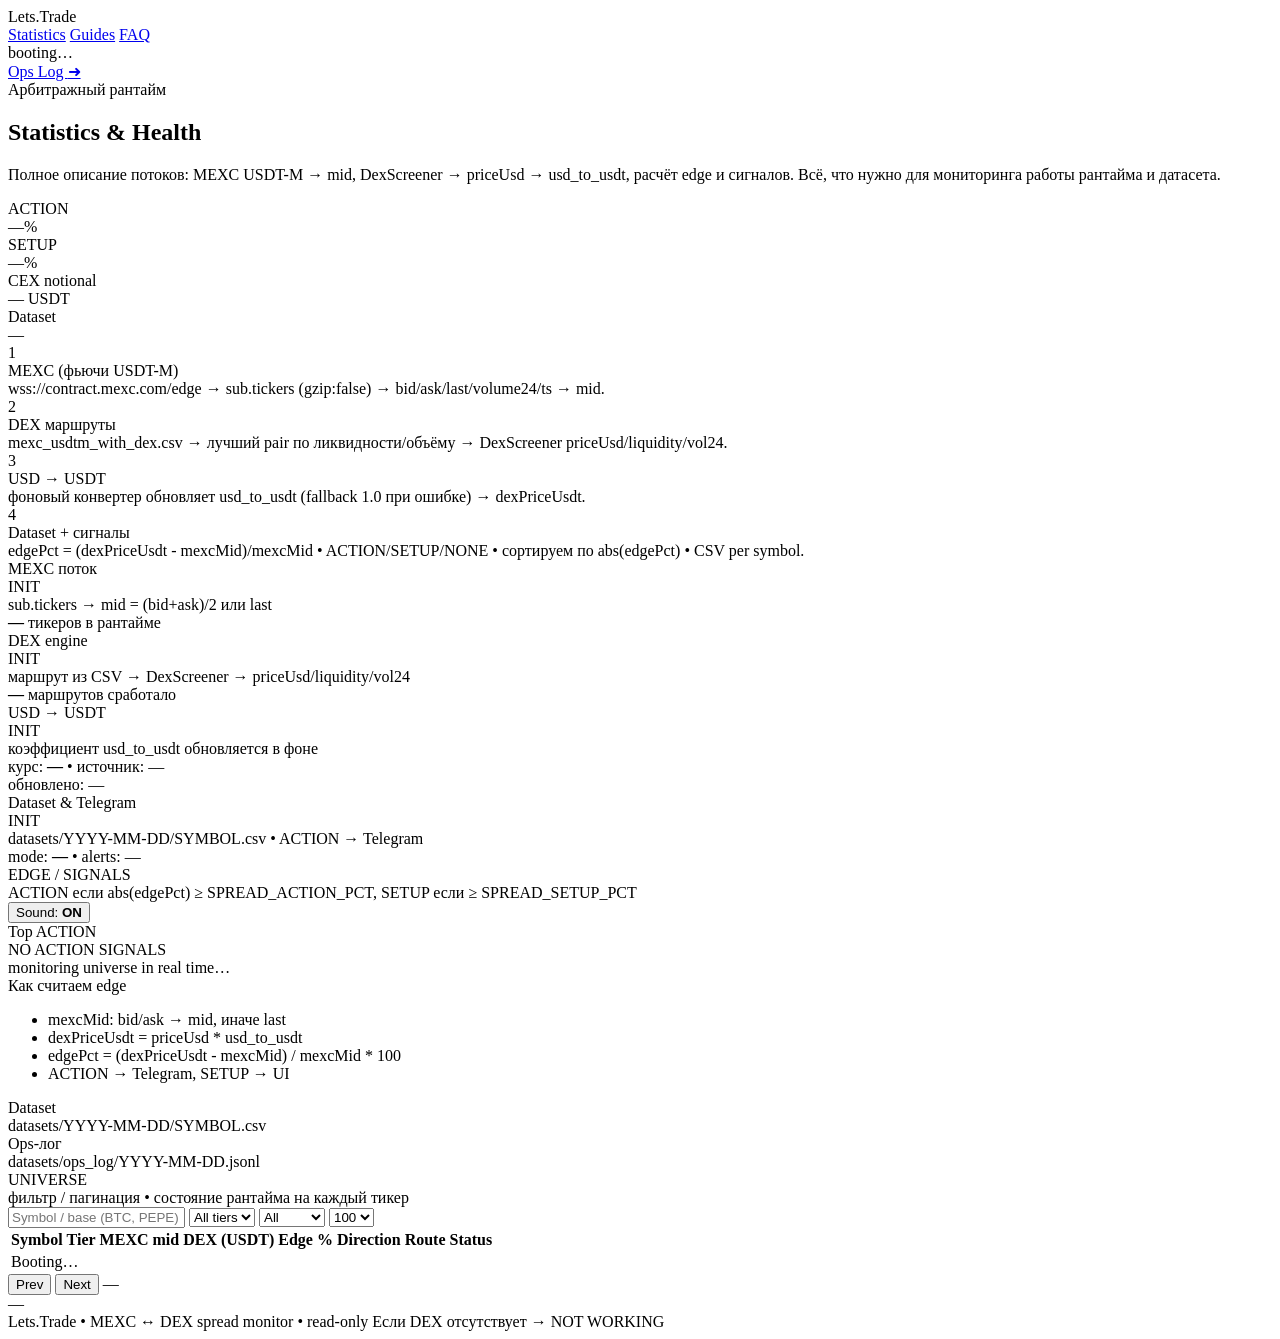
==== commit 89867924: "Merge 444f454239b5886f5e2c405286d5a9f40e949e54 into a6e18ac34f6b4b89a45488f9034fdfd6581ad0c5" ====
--- a/frontend/index.html
+++ b/frontend/index.html
@@ -6,10 +6,10 @@
     <meta http-equiv="Cache-Control" content="no-cache, no-store, must-revalidate" />
     <meta http-equiv="Pragma" content="no-cache" />
     <meta http-equiv="Expires" content="0" />
-    <title>Lets.Trade — Arbitrage Radar</title>
+    <title>Lets.Trade — Statistics & Health</title>
 
     <link rel="icon" href="/static/icon.png" />
-    <link rel="stylesheet" href="/static/style.css?v=lets-trade-ref-2" />
+    <link rel="stylesheet" href="/static/style.css?v=lets-trade-ref-3" />
   </head>
 
   <body data-page="dashboard">
@@ -22,14 +22,15 @@
     <header class="lt-top">
       <div class="lt-brand">
         <div class="lt-brand__logo">
-          <img src="/static/icon.png" alt="Lets.Trade" onerror="this.style.display='none'"/>
+          <img src="/static/icon.png" alt="Lets.Trade" onerror="this.style.display='none'" />
         </div>
         <div class="lt-brand__name">Lets.Trade</div>
       </div>
 
       <nav class="lt-nav">
         <a class="lt-nav__link lt-nav__link--active" href="/">Statistics</a>
-        <a class="lt-nav__link" href="/log">Log</a>
+        <a class="lt-nav__link" href="/log">Guides</a>
+        <a class="lt-nav__link" href="/log">FAQ</a>
       </nav>
 
       <div class="lt-top__right">
@@ -44,45 +45,108 @@
       </div>
     </header>
 
-    <section class="lt-hero lt-hero--compact">
+    <section class="lt-hero lt-hero--tight">
       <div class="lt-hero__head">
-        <h1 class="lt-hero__title">Arbitrage radar</h1>
-        <p class="lt-hero__sub">статусы потоков, DEX, и сигналы в реальном времени</p>
+        <div class="lt-kicker">Арбитражный рантайм</div>
+        <h1 class="lt-hero__title">Statistics & Health</h1>
+        <p class="lt-hero__sub">
+          Полное описание потоков: MEXC USDT-M → mid, DexScreener → priceUsd → usd_to_usdt, расчёт edge и сигналов.
+          Всё, что нужно для мониторинга работы рантайма и датасета.
+        </p>
+
+        <div class="lt-miniKpi lt-miniKpi--hero">
+          <div class="lt-miniKpi__item">
+            <div class="lt-miniKpi__label">ACTION</div>
+            <div class="lt-miniKpi__val"><span id="cfgAction">—</span>%</div>
+          </div>
+          <div class="lt-miniKpi__item">
+            <div class="lt-miniKpi__label">SETUP</div>
+            <div class="lt-miniKpi__val"><span id="cfgSetup">—</span>%</div>
+          </div>
+          <div class="lt-miniKpi__item">
+            <div class="lt-miniKpi__label">CEX notional</div>
+            <div class="lt-miniKpi__val"><span id="cfgNotional">—</span> USDT</div>
+          </div>
+          <div class="lt-miniKpi__item">
+            <div class="lt-miniKpi__label">Dataset</div>
+            <div class="lt-miniKpi__val"><span id="cfgDsMode">—</span></div>
+          </div>
+        </div>
+      </div>
+
+      <div class="lt-hero__scene lt-hero__scene--flow">
+        <div class="lt-hero__flow">
+          <div class="lt-hero__flowItem">
+            <span class="pill pill--ok">1</span>
+            <div>
+              <div class="lt-hero__flowTitle">MEXC (фьючи USDT-M)</div>
+              <div class="lt-hero__flowText">wss://contract.mexc.com/edge → sub.tickers (gzip:false) → bid/ask/last/volume24/ts → mid.</div>
+            </div>
+          </div>
+          <div class="lt-hero__flowItem">
+            <span class="pill pill--ok">2</span>
+            <div>
+              <div class="lt-hero__flowTitle">DEX маршруты</div>
+              <div class="lt-hero__flowText">mexc_usdtm_with_dex.csv → лучший pair по ликвидности/объёму → DexScreener priceUsd/liquidity/vol24.</div>
+            </div>
+          </div>
+          <div class="lt-hero__flowItem">
+            <span class="pill pill--ok">3</span>
+            <div>
+              <div class="lt-hero__flowTitle">USD → USDT</div>
+              <div class="lt-hero__flowText">фоновый конвертер обновляет usd_to_usdt (fallback 1.0 при ошибке) → dexPriceUsdt.</div>
+            </div>
+          </div>
+          <div class="lt-hero__flowItem">
+            <span class="pill pill--ok">4</span>
+            <div>
+              <div class="lt-hero__flowTitle">Dataset + сигналы</div>
+              <div class="lt-hero__flowText">edgePct = (dexPriceUsdt - mexcMid)/mexcMid • ACTION/SETUP/NONE • сортируем по abs(edgePct) • CSV per symbol.</div>
+            </div>
+          </div>
+        </div>
       </div>
     </section>
 
     <main class="lt-shell">
       <section class="lt-dash">
-        <div class="lt-cards3">
+        <div class="lt-grid2 lt-grid2--wide">
           <div class="lt-card lt-card--cyan">
             <div class="lt-card__title">MEXC поток</div>
             <div class="lt-card__pill"><span class="pill pill--init" id="st_mexc_pill">INIT</span></div>
-            <div class="lt-card__desc">тикеры и mid-price с биржи, проверяем подписку и задержку</div>
-            <div class="lt-card__meta">активных контрактов: <span id="mexcCount">—</span></div>
+            <div class="lt-card__desc">sub.tickers → mid = (bid+ask)/2 или last</div>
+            <div class="lt-card__meta"><b id="mexcCount">—</b> тикеров в рантайме</div>
           </div>
 
           <div class="lt-card lt-card--magenta">
-            <div class="lt-card__title">DEX ENGINE</div>
+            <div class="lt-card__title">DEX engine</div>
             <div class="lt-card__pill"><span class="pill pill--init" id="st_dex_pill">INIT</span></div>
-            <div class="lt-card__desc">локальные RPC пулы, mid-price и маршруты; ловим NOT WORKING сразу</div>
-            <div class="lt-card__meta">маршрутов с ценой: <span id="dexRouted">—</span></div>
-          </div>
-
-            <div class="lt-card lt-card--green">
-              <div class="lt-card__title">Сигналы и архив</div>
-              <div class="lt-card__pill"><span class="pill pill--init" id="st_ds_pill">INIT</span></div>
-              <div class="lt-card__desc">ACTION → Telegram, снапшоты в datasets/YYYY-MM-DD/ для отладки</div>
-              <div class="lt-card__meta">Telegram alerts: <span class="pill pill--init" id="st_tg_pill">INIT</span></div>
-              <div class="lt-card__meta">канал и CSV: <span id="tgHint">—</span></div>
-            </div>
+            <div class="lt-card__desc">маршрут из CSV → DexScreener → priceUsd/liquidity/vol24</div>
+            <div class="lt-card__meta"><b id="dexRouted">—</b> маршрутов сработало</div>
+          </div>
+
+          <div class="lt-card lt-card--blue">
+          <div class="lt-card__title">USD → USDT</div>
+          <div class="lt-card__pill"><span class="pill pill--init" id="st_usd_pill">INIT</span></div>
+          <div class="lt-card__desc">коэффициент usd_to_usdt обновляется в фоне</div>
+          <div class="lt-card__meta">курс: <b id="usdRate">—</b> • источник: <span id="usdSource">—</span></div>
+          <div class="lt-card__meta">обновлено: <span id="usdAge">—</span></div>
+        </div>
+
+          <div class="lt-card lt-card--green">
+            <div class="lt-card__title">Dataset & Telegram</div>
+            <div class="lt-card__pill"><span class="pill pill--init" id="st_ds_pill">INIT</span></div>
+            <div class="lt-card__desc">datasets/YYYY-MM-DD/SYMBOL.csv • ACTION → Telegram</div>
+            <div class="lt-card__meta">mode: <b id="dsModeLabel">—</b> • alerts: <span id="tgHint">—</span></div>
+          </div>
         </div>
 
         <div class="lt-grid2">
           <section class="lt-panel">
             <header class="lt-panel__head">
               <div class="lt-panel__h">
-                <div class="lt-panel__kicker">TOP SIGNALS</div>
-                <div class="lt-panel__hint">ACTION only</div>
+                <div class="lt-panel__kicker">EDGE / SIGNALS</div>
+                <div class="lt-panel__hint">ACTION если abs(edgePct) ≥ SPREAD_ACTION_PCT, SETUP если ≥ SPREAD_SETUP_PCT</div>
               </div>
               <button class="lt-btn lt-btn--ghost" id="btnMute">
                 Sound: <b id="soundState">ON</b>
@@ -90,29 +154,36 @@
             </header>
 
             <div class="lt-panel__body">
-              <div id="signalsBox" class="signals">
-                <div class="signals__empty">
-                  <div class="signals__title">NO ACTION SIGNALS</div>
-                  <div class="signals__sub">monitoring universe in real time…</div>
-                </div>
-              </div>
-
-              <div class="lt-miniKpi">
-                <div class="lt-miniKpi__item">
-                  <div class="lt-miniKpi__label">ACTION</div>
-                  <div class="lt-miniKpi__val"><span id="cfgAction">—</span>%</div>
-                </div>
-                <div class="lt-miniKpi__item">
-                  <div class="lt-miniKpi__label">SETUP</div>
-                  <div class="lt-miniKpi__val"><span id="cfgSetup">—</span>%</div>
-                </div>
-                <div class="lt-miniKpi__item">
-                  <div class="lt-miniKpi__label">CEX notional</div>
-                  <div class="lt-miniKpi__val"><span id="cfgNotional">—</span> USDT</div>
-                </div>
-                <div class="lt-miniKpi__item">
-                  <div class="lt-miniKpi__label">Dataset</div>
-                  <div class="lt-miniKpi__val"><span id="cfgDsMode">—</span></div>
+              <div class="lt-split">
+                <div class="lt-split__col">
+                  <div class="lt-split__title">Top ACTION</div>
+                  <div id="signalsBox" class="signals">
+                    <div class="signals__empty">
+                      <div class="signals__title">NO ACTION SIGNALS</div>
+                      <div class="signals__sub">monitoring universe in real time…</div>
+                    </div>
+                  </div>
+                </div>
+                <div class="lt-split__col lt-split__col--notes">
+                  <div class="lt-note">
+                    <div class="lt-note__title">Как считаем edge</div>
+                    <ul>
+                      <li>mexcMid: bid/ask → mid, иначе last</li>
+                      <li>dexPriceUsdt = priceUsd * usd_to_usdt</li>
+                      <li>edgePct = (dexPriceUsdt - mexcMid) / mexcMid * 100</li>
+                      <li>ACTION → Telegram, SETUP → UI</li>
+                    </ul>
+                  </div>
+                  <div class="lt-miniKpi lt-miniKpi--stacked">
+                    <div class="lt-miniKpi__item">
+                      <div class="lt-miniKpi__label">Dataset</div>
+                      <div class="lt-miniKpi__val">datasets/YYYY-MM-DD/SYMBOL.csv</div>
+                    </div>
+                    <div class="lt-miniKpi__item">
+                      <div class="lt-miniKpi__label">Ops-лог</div>
+                      <div class="lt-miniKpi__val">datasets/ops_log/YYYY-MM-DD.jsonl</div>
+                    </div>
+                  </div>
                 </div>
               </div>
             </div>
@@ -122,11 +193,11 @@
             <header class="lt-panel__head">
               <div class="lt-panel__h">
                 <div class="lt-panel__kicker">UNIVERSE</div>
-                <div class="lt-panel__hint">filter / paginate</div>
-              </div>
-
-              <div class="lt-filters">
-                <input id="q" class="lt-input" placeholder="Search symbol / base (e.g. BTC, PEPE)" />
+                <div class="lt-panel__hint">фильтр / пагинация • состояние рантайма на каждый тикер</div>
+              </div>
+
+              <div class="lt-filters lt-filters--tight">
+                <input id="q" class="lt-input" placeholder="Symbol / base (BTC, PEPE)" />
                 <select id="tier" class="lt-select">
                   <option value="ALL">All tiers</option>
                   <option value="HOT">HOT</option>
@@ -156,7 +227,7 @@
                       <th>Symbol</th>
                       <th>Tier</th>
                       <th>MEXC mid</th>
-                      <th>DEX</th>
+                      <th>DEX (USDT)</th>
                       <th>Edge %</th>
                       <th>Direction</th>
                       <th>Route</th>
@@ -185,11 +256,11 @@
 
         <footer class="lt-foot">
           <span>Lets.Trade • MEXC ↔ DEX spread monitor • read-only</span>
-          <span class="muted">If DEX missing → NOT WORKING</span>
+          <span class="muted">Если DEX отсутствует → NOT WORKING</span>
         </footer>
       </section>
     </main>
 
-    <script defer src="/static/app.js?v=lets-trade-ref-2"></script>
+    <script defer src="/static/app.js?v=lets-trade-ref-3"></script>
   </body>
 </html>
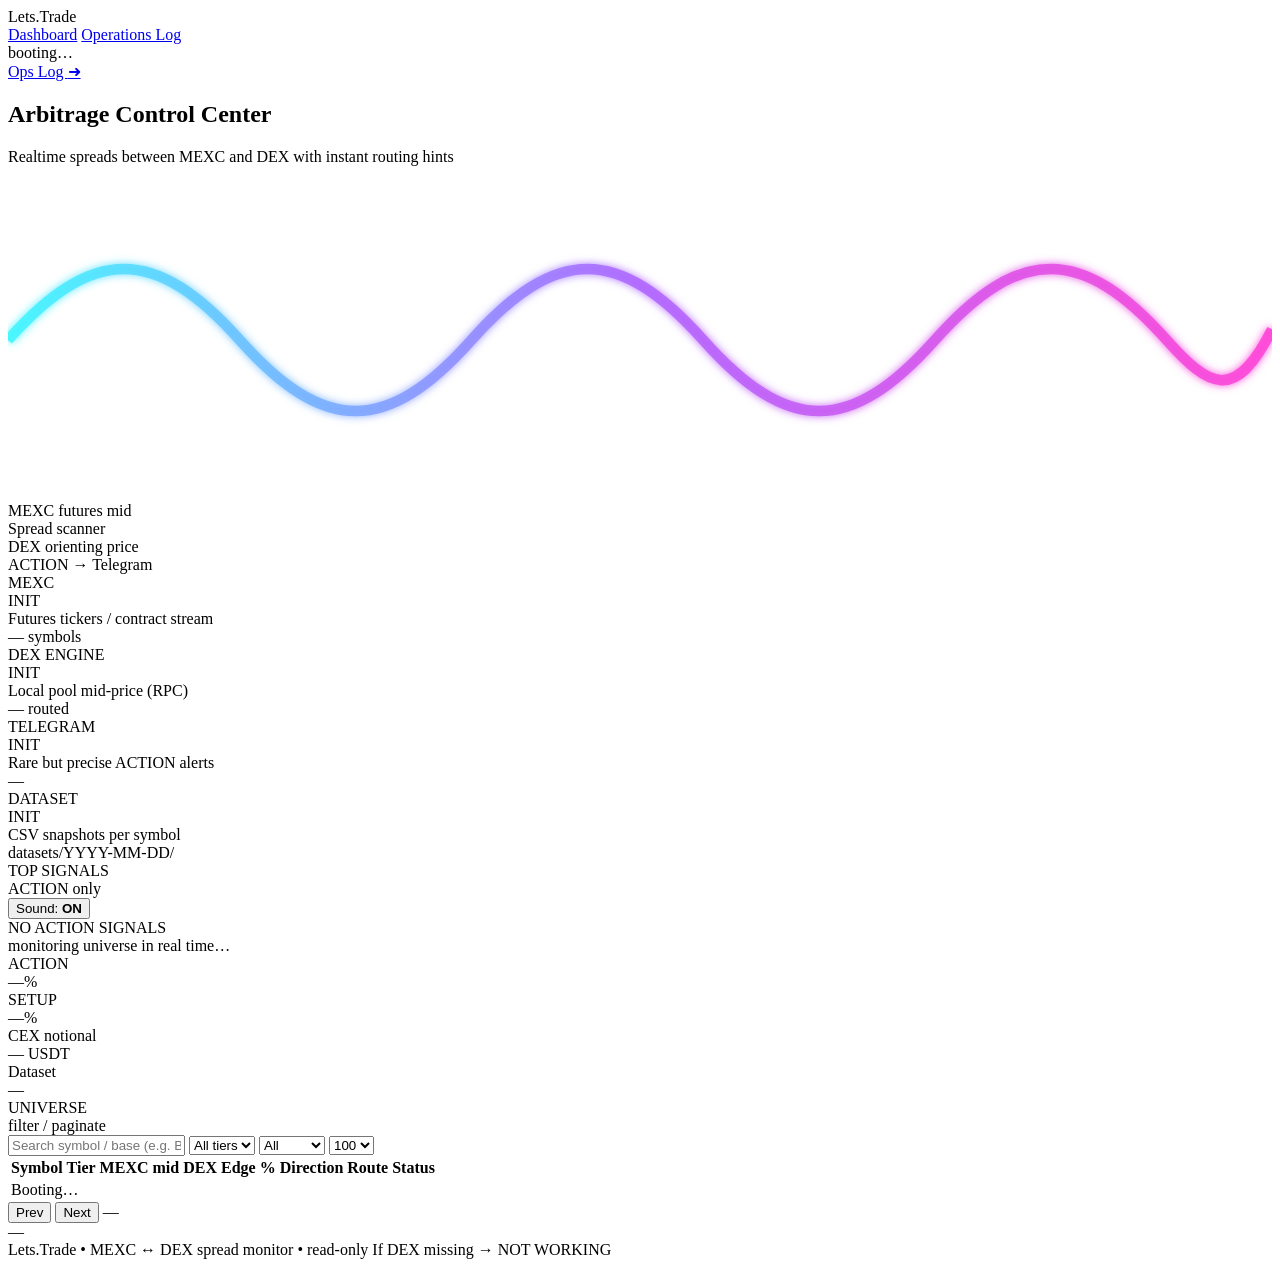
==== commit 65d9a163: "Revamp dashboard and ops log" ====
--- a/frontend/index.html
+++ b/frontend/index.html
@@ -6,10 +6,10 @@
     <meta http-equiv="Cache-Control" content="no-cache, no-store, must-revalidate" />
     <meta http-equiv="Pragma" content="no-cache" />
     <meta http-equiv="Expires" content="0" />
-    <title>Lets.Trade — Statistics & Health</title>
+    <title>Lets.Trade — Arbitrage Radar</title>
 
     <link rel="icon" href="/static/icon.png" />
-    <link rel="stylesheet" href="/static/style.css?v=lets-trade-ref-3" />
+    <link rel="stylesheet" href="/static/style.css?v=lets-trade-ref-2" />
   </head>
 
   <body data-page="dashboard">
@@ -22,15 +22,14 @@
     <header class="lt-top">
       <div class="lt-brand">
         <div class="lt-brand__logo">
-          <img src="/static/icon.png" alt="Lets.Trade" onerror="this.style.display='none'" />
+          <img src="/static/icon.png" alt="Lets.Trade" onerror="this.style.display='none'"/>
         </div>
         <div class="lt-brand__name">Lets.Trade</div>
       </div>
 
       <nav class="lt-nav">
-        <a class="lt-nav__link lt-nav__link--active" href="/">Statistics</a>
-        <a class="lt-nav__link" href="/log">Guides</a>
-        <a class="lt-nav__link" href="/log">FAQ</a>
+        <a class="lt-nav__link lt-nav__link--active" href="/">Dashboard</a>
+        <a class="lt-nav__link" href="/log">Operations Log</a>
       </nav>
 
       <div class="lt-top__right">
@@ -45,99 +44,87 @@
       </div>
     </header>
 
-    <section class="lt-hero lt-hero--tight">
+    <section class="lt-hero">
       <div class="lt-hero__head">
-        <div class="lt-kicker">Арбитражный рантайм</div>
-        <h1 class="lt-hero__title">Statistics & Health</h1>
-        <p class="lt-hero__sub">
-          Полное описание потоков: MEXC USDT-M → mid, DexScreener → priceUsd → usd_to_usdt, расчёт edge и сигналов.
-          Всё, что нужно для мониторинга работы рантайма и датасета.
-        </p>
-
-        <div class="lt-miniKpi lt-miniKpi--hero">
-          <div class="lt-miniKpi__item">
-            <div class="lt-miniKpi__label">ACTION</div>
-            <div class="lt-miniKpi__val"><span id="cfgAction">—</span>%</div>
-          </div>
-          <div class="lt-miniKpi__item">
-            <div class="lt-miniKpi__label">SETUP</div>
-            <div class="lt-miniKpi__val"><span id="cfgSetup">—</span>%</div>
-          </div>
-          <div class="lt-miniKpi__item">
-            <div class="lt-miniKpi__label">CEX notional</div>
-            <div class="lt-miniKpi__val"><span id="cfgNotional">—</span> USDT</div>
-          </div>
-          <div class="lt-miniKpi__item">
-            <div class="lt-miniKpi__label">Dataset</div>
-            <div class="lt-miniKpi__val"><span id="cfgDsMode">—</span></div>
-          </div>
-        </div>
-      </div>
-
-      <div class="lt-hero__scene lt-hero__scene--flow">
-        <div class="lt-hero__flow">
-          <div class="lt-hero__flowItem">
-            <span class="pill pill--ok">1</span>
-            <div>
-              <div class="lt-hero__flowTitle">MEXC (фьючи USDT-M)</div>
-              <div class="lt-hero__flowText">wss://contract.mexc.com/edge → sub.tickers (gzip:false) → bid/ask/last/volume24/ts → mid.</div>
-            </div>
-          </div>
-          <div class="lt-hero__flowItem">
-            <span class="pill pill--ok">2</span>
-            <div>
-              <div class="lt-hero__flowTitle">DEX маршруты</div>
-              <div class="lt-hero__flowText">mexc_usdtm_with_dex.csv → лучший pair по ликвидности/объёму → DexScreener priceUsd/liquidity/vol24.</div>
-            </div>
-          </div>
-          <div class="lt-hero__flowItem">
-            <span class="pill pill--ok">3</span>
-            <div>
-              <div class="lt-hero__flowTitle">USD → USDT</div>
-              <div class="lt-hero__flowText">фоновый конвертер обновляет usd_to_usdt (fallback 1.0 при ошибке) → dexPriceUsdt.</div>
-            </div>
-          </div>
-          <div class="lt-hero__flowItem">
-            <span class="pill pill--ok">4</span>
-            <div>
-              <div class="lt-hero__flowTitle">Dataset + сигналы</div>
-              <div class="lt-hero__flowText">edgePct = (dexPriceUsdt - mexcMid)/mexcMid • ACTION/SETUP/NONE • сортируем по abs(edgePct) • CSV per symbol.</div>
-            </div>
-          </div>
+        <h1 class="lt-hero__title">Arbitrage Control Center</h1>
+        <p class="lt-hero__sub">Realtime spreads between MEXC and DEX with instant routing hints</p>
+      </div>
+
+      <div class="lt-hero__scene">
+        <div class="lt-hero__grid"></div>
+
+        <svg class="lt-wave" viewBox="0 0 1200 300" preserveAspectRatio="none" aria-hidden="true">
+          <defs>
+            <linearGradient id="gWave" x1="0" y1="0" x2="1" y2="0">
+              <stop offset="0" stop-color="rgba(72,247,255,.95)"/>
+              <stop offset="0.5" stop-color="rgba(178,107,255,.95)"/>
+              <stop offset="1" stop-color="rgba(255,75,216,.95)"/>
+            </linearGradient>
+            <filter id="fGlow">
+              <feGaussianBlur stdDeviation="4" result="b"/>
+              <feMerge>
+                <feMergeNode in="b"/>
+                <feMergeNode in="SourceGraphic"/>
+              </feMerge>
+            </filter>
+          </defs>
+
+          <path class="lt-wave__path lt-wave__path--glow"
+                d="M0,150 C80,60 140,60 220,150 C300,240 360,240 440,150
+                   C520,60 580,60 660,150 C740,240 800,240 880,150
+                   C960,60 1020,60 1100,150 C1140,195 1165,210 1200,140"
+                fill="none" stroke="url(#gWave)" stroke-width="10" filter="url(#fGlow)" />
+          <path class="lt-wave__path"
+                d="M0,150 C80,60 140,60 220,150 C300,240 360,240 440,150
+                   C520,60 580,60 660,150 C740,240 800,240 880,150
+                   C960,60 1020,60 1100,150 C1140,195 1165,210 1200,140"
+                fill="none" stroke="url(#gWave)" stroke-width="4" />
+        </svg>
+
+        <div class="lt-tag lt-tag--cyan" style="left: 10%; top: 30%;">
+          <span class="lt-tag__dot"></span> MEXC futures mid
+        </div>
+        <div class="lt-tag lt-tag--blue" style="left: 38%; top: 22%;">
+          <span class="lt-tag__dot"></span> Spread scanner
+        </div>
+        <div class="lt-tag lt-tag--magenta" style="left: 64%; top: 35%;">
+          <span class="lt-tag__dot"></span> DEX orienting price
+        </div>
+        <div class="lt-tag lt-tag--green" style="left: 73%; top: 55%;">
+          <span class="lt-tag__dot"></span> ACTION → Telegram
         </div>
       </div>
     </section>
 
     <main class="lt-shell">
       <section class="lt-dash">
-        <div class="lt-grid2 lt-grid2--wide">
+        <div class="lt-cards4">
           <div class="lt-card lt-card--cyan">
-            <div class="lt-card__title">MEXC поток</div>
+            <div class="lt-card__title">MEXC</div>
             <div class="lt-card__pill"><span class="pill pill--init" id="st_mexc_pill">INIT</span></div>
-            <div class="lt-card__desc">sub.tickers → mid = (bid+ask)/2 или last</div>
-            <div class="lt-card__meta"><b id="mexcCount">—</b> тикеров в рантайме</div>
+            <div class="lt-card__desc">Futures tickers / contract stream</div>
+            <div class="lt-card__meta"><span id="mexcCount">—</span> symbols</div>
           </div>
 
           <div class="lt-card lt-card--magenta">
-            <div class="lt-card__title">DEX engine</div>
+            <div class="lt-card__title">DEX ENGINE</div>
             <div class="lt-card__pill"><span class="pill pill--init" id="st_dex_pill">INIT</span></div>
-            <div class="lt-card__desc">маршрут из CSV → DexScreener → priceUsd/liquidity/vol24</div>
-            <div class="lt-card__meta"><b id="dexRouted">—</b> маршрутов сработало</div>
+            <div class="lt-card__desc">Local pool mid-price (RPC)</div>
+            <div class="lt-card__meta"><span id="dexRouted">—</span> routed</div>
           </div>
 
           <div class="lt-card lt-card--blue">
-          <div class="lt-card__title">USD → USDT</div>
-          <div class="lt-card__pill"><span class="pill pill--init" id="st_usd_pill">INIT</span></div>
-          <div class="lt-card__desc">коэффициент usd_to_usdt обновляется в фоне</div>
-          <div class="lt-card__meta">курс: <b id="usdRate">—</b> • источник: <span id="usdSource">—</span></div>
-          <div class="lt-card__meta">обновлено: <span id="usdAge">—</span></div>
-        </div>
+            <div class="lt-card__title">TELEGRAM</div>
+            <div class="lt-card__pill"><span class="pill pill--init" id="st_tg_pill">INIT</span></div>
+            <div class="lt-card__desc">Rare but precise ACTION alerts</div>
+            <div class="lt-card__meta"><span id="tgHint">—</span></div>
+          </div>
 
           <div class="lt-card lt-card--green">
-            <div class="lt-card__title">Dataset & Telegram</div>
+            <div class="lt-card__title">DATASET</div>
             <div class="lt-card__pill"><span class="pill pill--init" id="st_ds_pill">INIT</span></div>
-            <div class="lt-card__desc">datasets/YYYY-MM-DD/SYMBOL.csv • ACTION → Telegram</div>
-            <div class="lt-card__meta">mode: <b id="dsModeLabel">—</b> • alerts: <span id="tgHint">—</span></div>
+            <div class="lt-card__desc">CSV snapshots per symbol</div>
+            <div class="lt-card__meta">datasets/YYYY-MM-DD/</div>
           </div>
         </div>
 
@@ -145,8 +132,8 @@
           <section class="lt-panel">
             <header class="lt-panel__head">
               <div class="lt-panel__h">
-                <div class="lt-panel__kicker">EDGE / SIGNALS</div>
-                <div class="lt-panel__hint">ACTION если abs(edgePct) ≥ SPREAD_ACTION_PCT, SETUP если ≥ SPREAD_SETUP_PCT</div>
+                <div class="lt-panel__kicker">TOP SIGNALS</div>
+                <div class="lt-panel__hint">ACTION only</div>
               </div>
               <button class="lt-btn lt-btn--ghost" id="btnMute">
                 Sound: <b id="soundState">ON</b>
@@ -154,36 +141,29 @@
             </header>
 
             <div class="lt-panel__body">
-              <div class="lt-split">
-                <div class="lt-split__col">
-                  <div class="lt-split__title">Top ACTION</div>
-                  <div id="signalsBox" class="signals">
-                    <div class="signals__empty">
-                      <div class="signals__title">NO ACTION SIGNALS</div>
-                      <div class="signals__sub">monitoring universe in real time…</div>
-                    </div>
-                  </div>
-                </div>
-                <div class="lt-split__col lt-split__col--notes">
-                  <div class="lt-note">
-                    <div class="lt-note__title">Как считаем edge</div>
-                    <ul>
-                      <li>mexcMid: bid/ask → mid, иначе last</li>
-                      <li>dexPriceUsdt = priceUsd * usd_to_usdt</li>
-                      <li>edgePct = (dexPriceUsdt - mexcMid) / mexcMid * 100</li>
-                      <li>ACTION → Telegram, SETUP → UI</li>
-                    </ul>
-                  </div>
-                  <div class="lt-miniKpi lt-miniKpi--stacked">
-                    <div class="lt-miniKpi__item">
-                      <div class="lt-miniKpi__label">Dataset</div>
-                      <div class="lt-miniKpi__val">datasets/YYYY-MM-DD/SYMBOL.csv</div>
-                    </div>
-                    <div class="lt-miniKpi__item">
-                      <div class="lt-miniKpi__label">Ops-лог</div>
-                      <div class="lt-miniKpi__val">datasets/ops_log/YYYY-MM-DD.jsonl</div>
-                    </div>
-                  </div>
+              <div id="signalsBox" class="signals">
+                <div class="signals__empty">
+                  <div class="signals__title">NO ACTION SIGNALS</div>
+                  <div class="signals__sub">monitoring universe in real time…</div>
+                </div>
+              </div>
+
+              <div class="lt-miniKpi">
+                <div class="lt-miniKpi__item">
+                  <div class="lt-miniKpi__label">ACTION</div>
+                  <div class="lt-miniKpi__val"><span id="cfgAction">—</span>%</div>
+                </div>
+                <div class="lt-miniKpi__item">
+                  <div class="lt-miniKpi__label">SETUP</div>
+                  <div class="lt-miniKpi__val"><span id="cfgSetup">—</span>%</div>
+                </div>
+                <div class="lt-miniKpi__item">
+                  <div class="lt-miniKpi__label">CEX notional</div>
+                  <div class="lt-miniKpi__val"><span id="cfgNotional">—</span> USDT</div>
+                </div>
+                <div class="lt-miniKpi__item">
+                  <div class="lt-miniKpi__label">Dataset</div>
+                  <div class="lt-miniKpi__val"><span id="cfgDsMode">—</span></div>
                 </div>
               </div>
             </div>
@@ -193,11 +173,11 @@
             <header class="lt-panel__head">
               <div class="lt-panel__h">
                 <div class="lt-panel__kicker">UNIVERSE</div>
-                <div class="lt-panel__hint">фильтр / пагинация • состояние рантайма на каждый тикер</div>
-              </div>
-
-              <div class="lt-filters lt-filters--tight">
-                <input id="q" class="lt-input" placeholder="Symbol / base (BTC, PEPE)" />
+                <div class="lt-panel__hint">filter / paginate</div>
+              </div>
+
+              <div class="lt-filters">
+                <input id="q" class="lt-input" placeholder="Search symbol / base (e.g. BTC, PEPE)" />
                 <select id="tier" class="lt-select">
                   <option value="ALL">All tiers</option>
                   <option value="HOT">HOT</option>
@@ -227,7 +207,7 @@
                       <th>Symbol</th>
                       <th>Tier</th>
                       <th>MEXC mid</th>
-                      <th>DEX (USDT)</th>
+                      <th>DEX</th>
                       <th>Edge %</th>
                       <th>Direction</th>
                       <th>Route</th>
@@ -256,11 +236,11 @@
 
         <footer class="lt-foot">
           <span>Lets.Trade • MEXC ↔ DEX spread monitor • read-only</span>
-          <span class="muted">Если DEX отсутствует → NOT WORKING</span>
+          <span class="muted">If DEX missing → NOT WORKING</span>
         </footer>
       </section>
     </main>
 
-    <script defer src="/static/app.js?v=lets-trade-ref-3"></script>
+    <script defer src="/static/app.js?v=lets-trade-ref-2"></script>
   </body>
 </html>
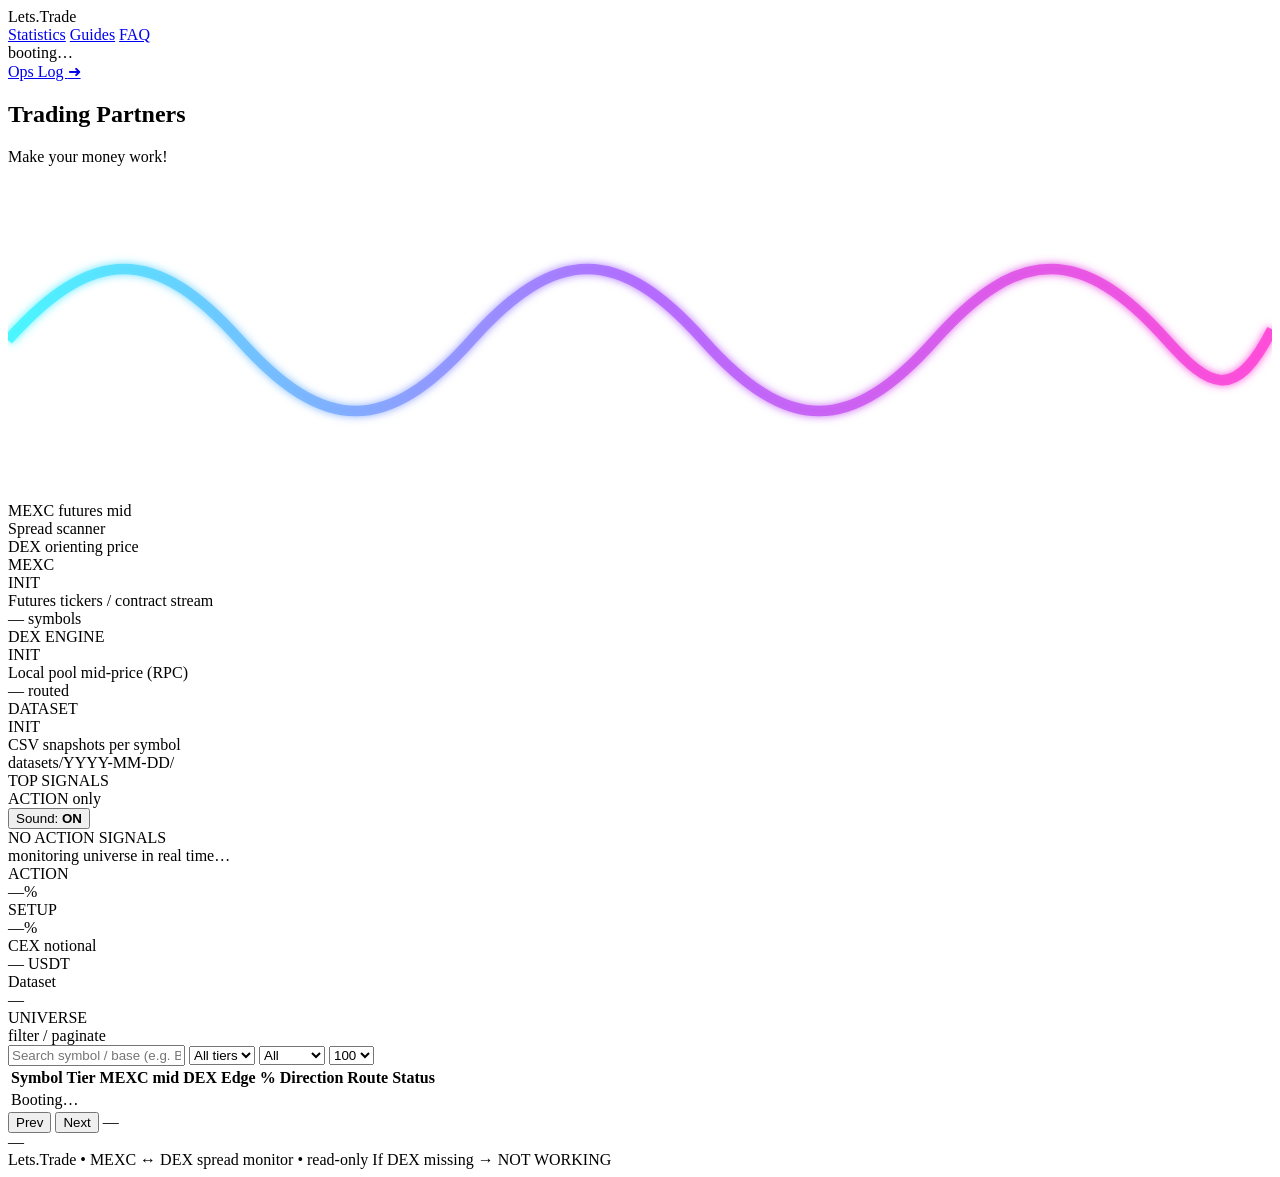
==== commit fd330909: "Merge pull request #1 from lets-trade/codex/remove-telegram-integration Remove Telegram integration" ====
--- a/frontend/index.html
+++ b/frontend/index.html
@@ -28,8 +28,9 @@
       </div>
 
       <nav class="lt-nav">
-        <a class="lt-nav__link lt-nav__link--active" href="/">Dashboard</a>
-        <a class="lt-nav__link" href="/log">Operations Log</a>
+        <a class="lt-nav__link lt-nav__link--active" href="/">Statistics</a>
+        <a class="lt-nav__link" href="/log">Guides</a>
+        <a class="lt-nav__link" href="/log">FAQ</a>
       </nav>
 
       <div class="lt-top__right">
@@ -46,8 +47,8 @@
 
     <section class="lt-hero">
       <div class="lt-hero__head">
-        <h1 class="lt-hero__title">Arbitrage Control Center</h1>
-        <p class="lt-hero__sub">Realtime spreads between MEXC and DEX with instant routing hints</p>
+        <h1 class="lt-hero__title">Trading Partners</h1>
+        <p class="lt-hero__sub">Make your money work!</p>
       </div>
 
       <div class="lt-hero__scene">
@@ -90,9 +91,6 @@
         <div class="lt-tag lt-tag--magenta" style="left: 64%; top: 35%;">
           <span class="lt-tag__dot"></span> DEX orienting price
         </div>
-        <div class="lt-tag lt-tag--green" style="left: 73%; top: 55%;">
-          <span class="lt-tag__dot"></span> ACTION → Telegram
-        </div>
       </div>
     </section>
 
@@ -111,13 +109,6 @@
             <div class="lt-card__pill"><span class="pill pill--init" id="st_dex_pill">INIT</span></div>
             <div class="lt-card__desc">Local pool mid-price (RPC)</div>
             <div class="lt-card__meta"><span id="dexRouted">—</span> routed</div>
-          </div>
-
-          <div class="lt-card lt-card--blue">
-            <div class="lt-card__title">TELEGRAM</div>
-            <div class="lt-card__pill"><span class="pill pill--init" id="st_tg_pill">INIT</span></div>
-            <div class="lt-card__desc">Rare but precise ACTION alerts</div>
-            <div class="lt-card__meta"><span id="tgHint">—</span></div>
           </div>
 
           <div class="lt-card lt-card--green">
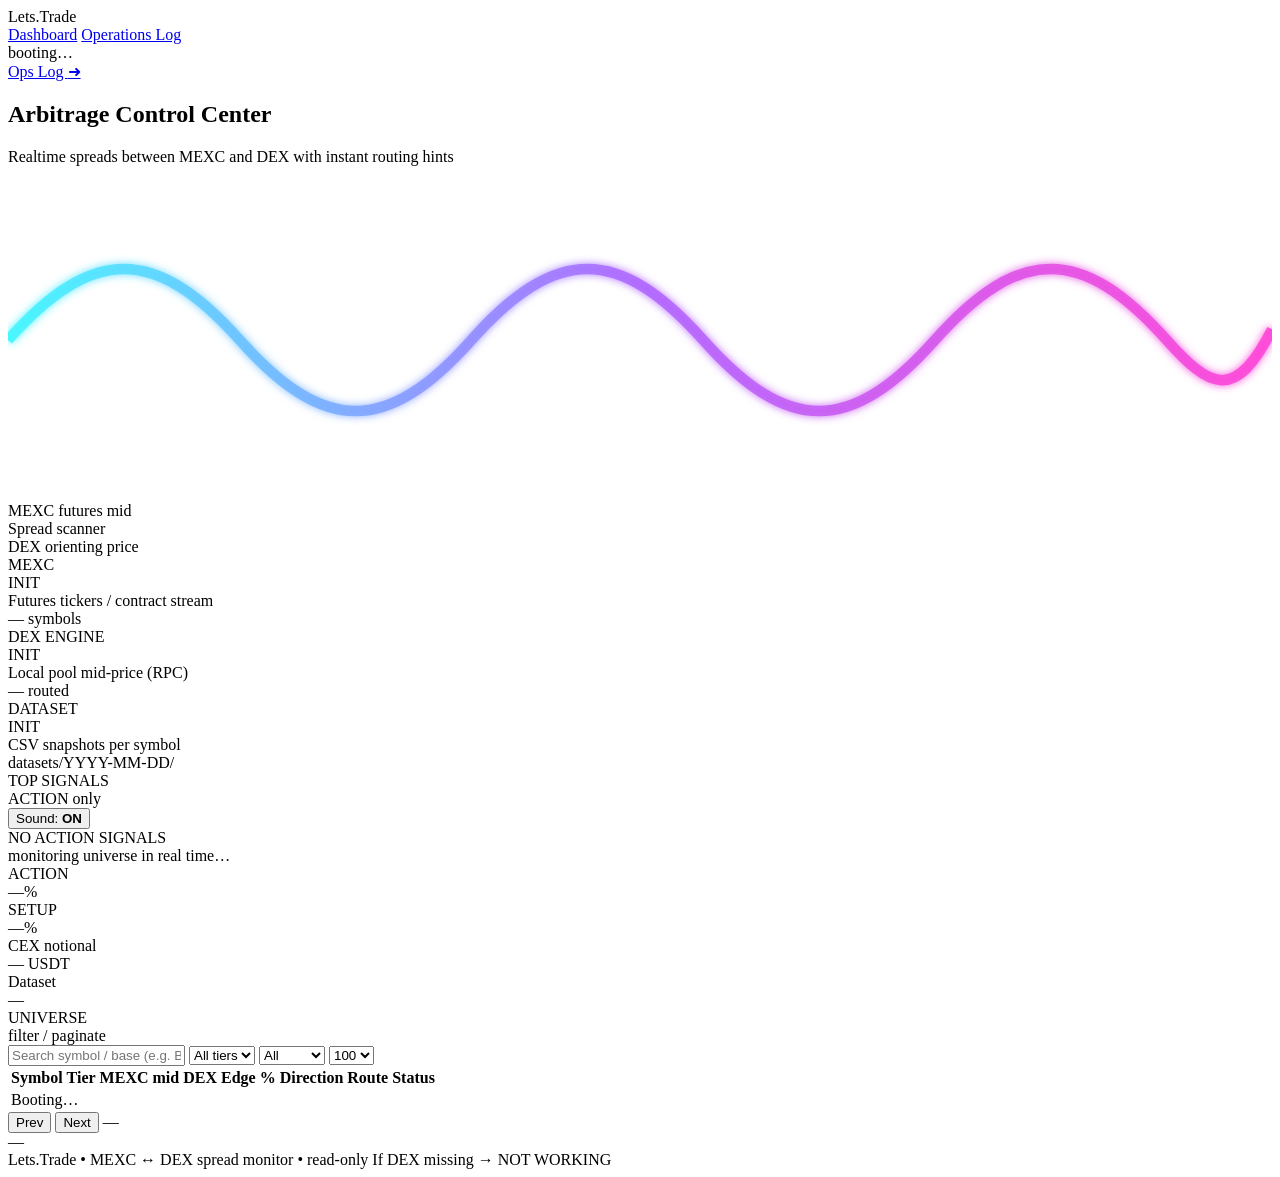
==== commit a7243cd1: "Merge 65d9a1630b89c5a4ed23f4a80c759a4d4d7abc47 into fd330909ce1c08f3c77b5930db6a313035834536" ====
--- a/frontend/index.html
+++ b/frontend/index.html
@@ -28,9 +28,8 @@
       </div>
 
       <nav class="lt-nav">
-        <a class="lt-nav__link lt-nav__link--active" href="/">Statistics</a>
-        <a class="lt-nav__link" href="/log">Guides</a>
-        <a class="lt-nav__link" href="/log">FAQ</a>
+        <a class="lt-nav__link lt-nav__link--active" href="/">Dashboard</a>
+        <a class="lt-nav__link" href="/log">Operations Log</a>
       </nav>
 
       <div class="lt-top__right">
@@ -47,8 +46,8 @@
 
     <section class="lt-hero">
       <div class="lt-hero__head">
-        <h1 class="lt-hero__title">Trading Partners</h1>
-        <p class="lt-hero__sub">Make your money work!</p>
+        <h1 class="lt-hero__title">Arbitrage Control Center</h1>
+        <p class="lt-hero__sub">Realtime spreads between MEXC and DEX with instant routing hints</p>
       </div>
 
       <div class="lt-hero__scene">
